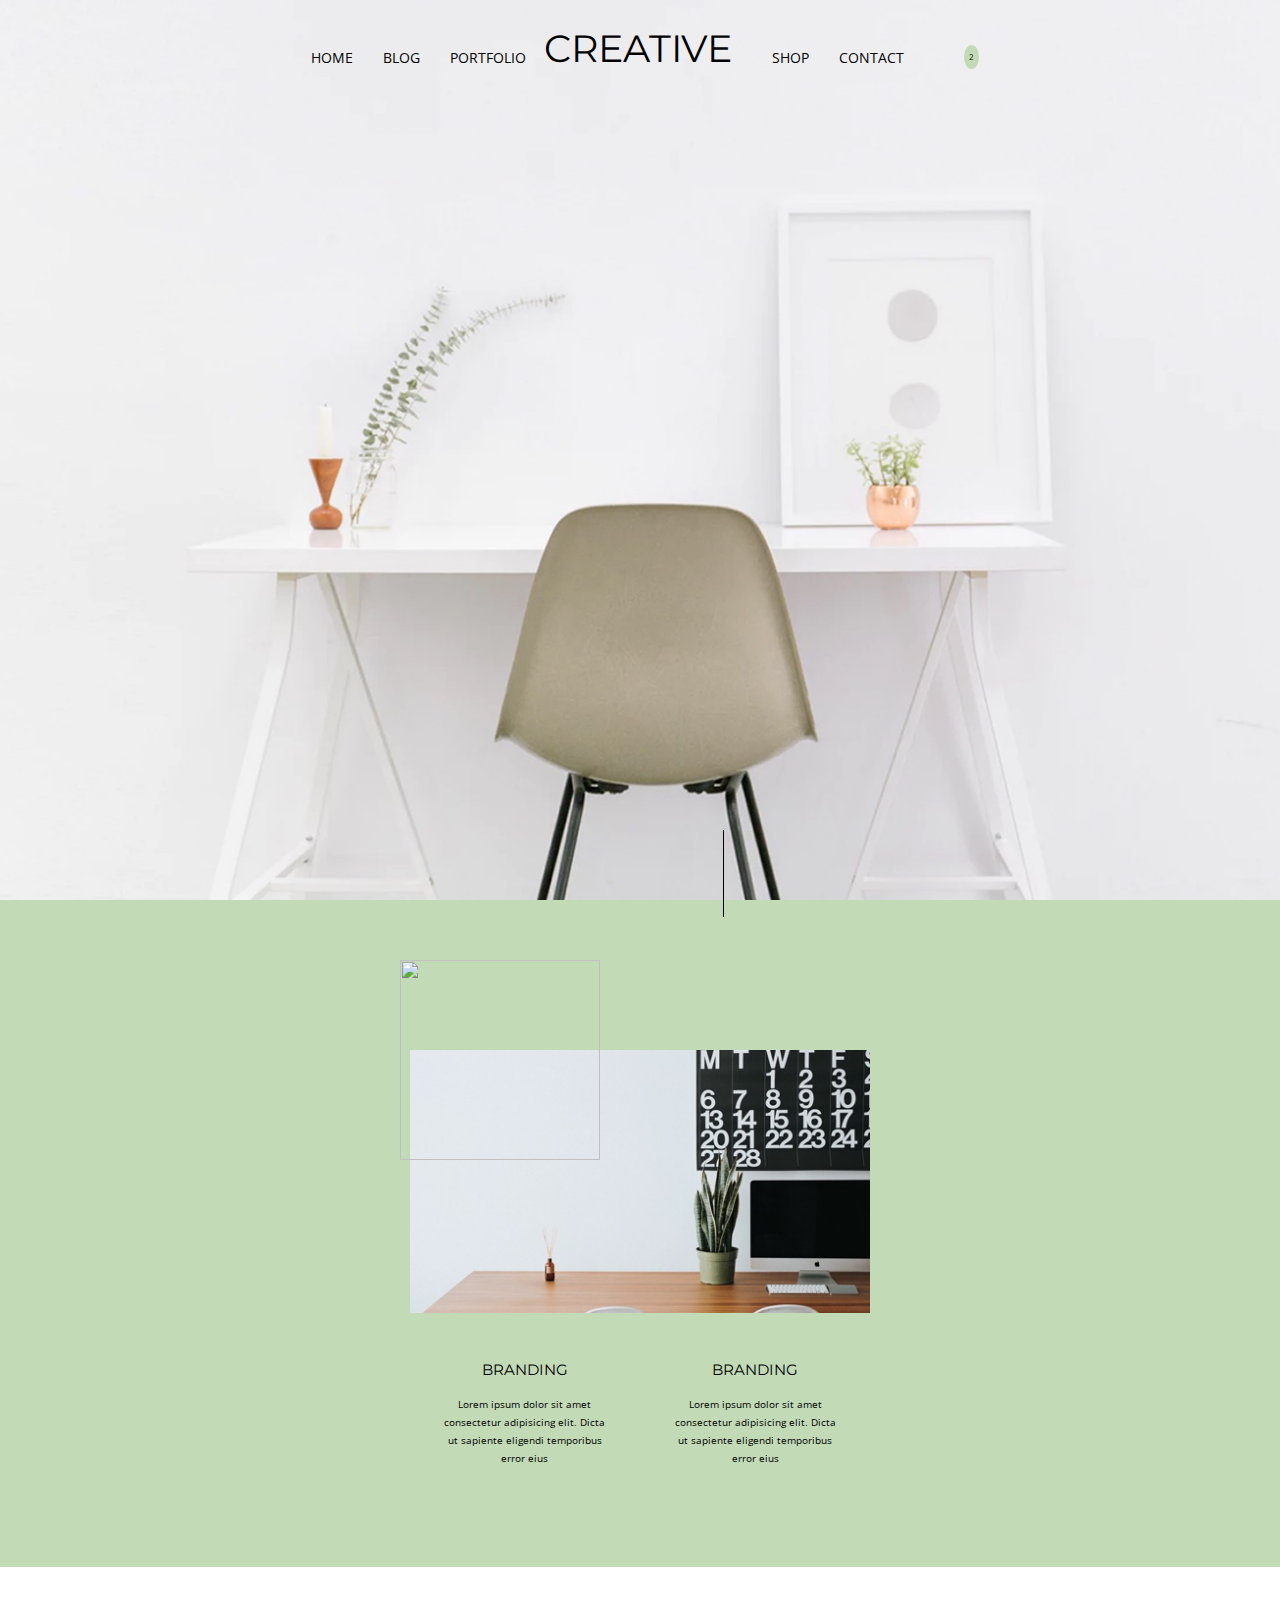
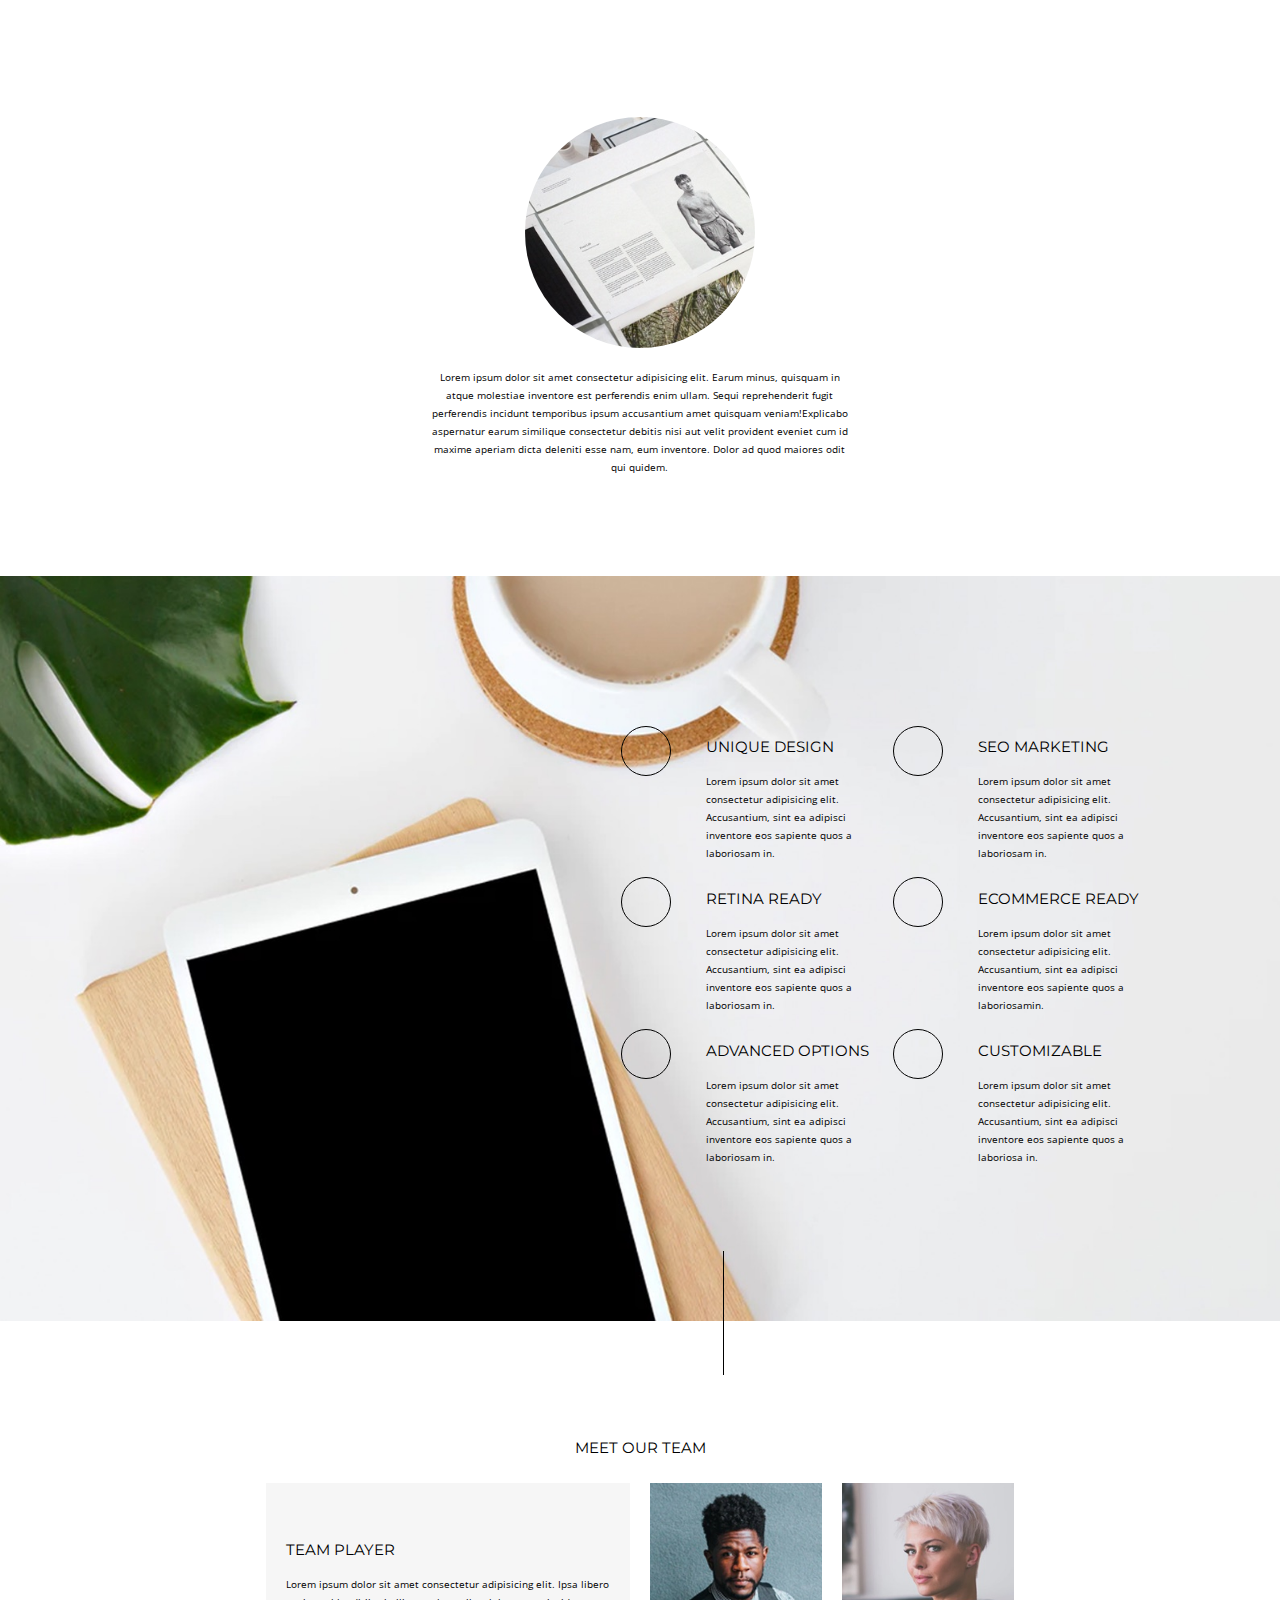
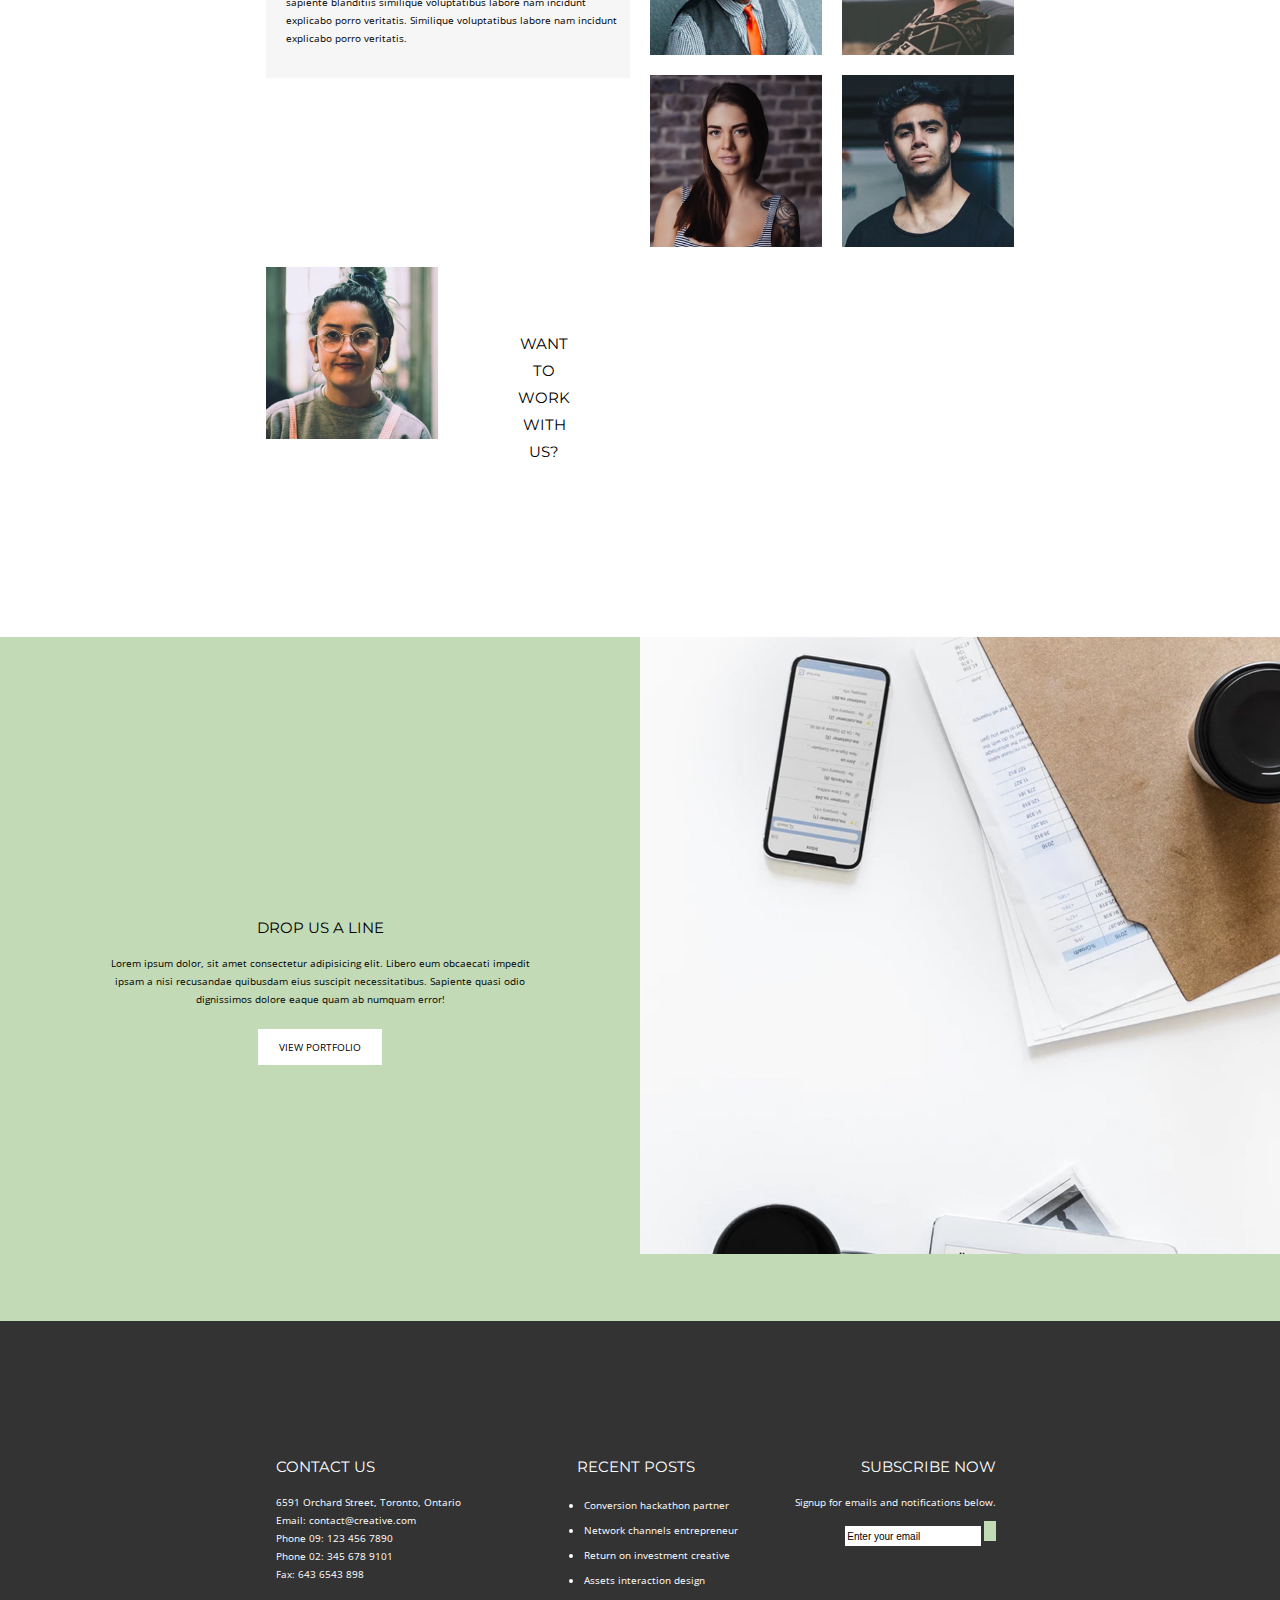
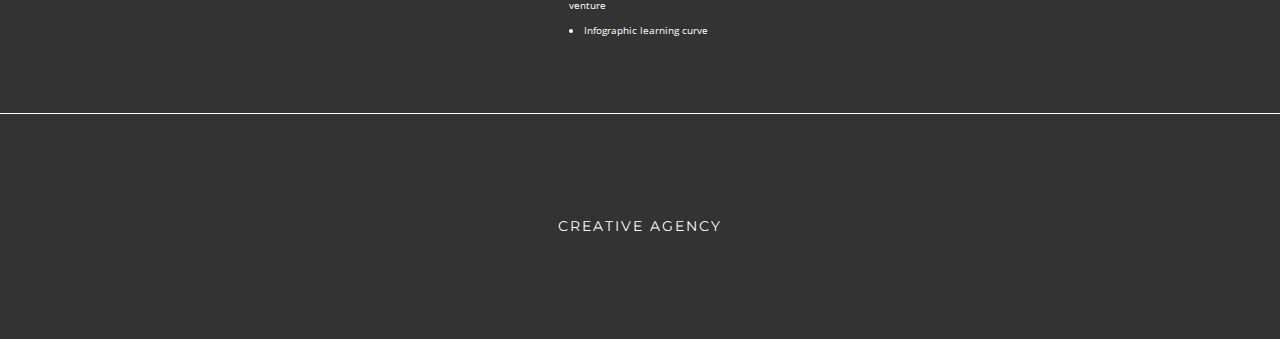
==== index.html @ 36eced79 "initial commit" ====
<!DOCTYPE html>
<html lang="en">
<head>
    <meta charset="UTF-8">
    <meta name="viewport" content="width=device-width, initial-scale=1.0">
    <meta http-equiv="X-UA-Compatible" content="ie=edge">
    <link href="https://fonts.googleapis.com/css?family=Montserrat:400,700|Open+Sans" rel="stylesheet">
    <link rel="stylesheet" href="https://use.fontawesome.com/releases/v5.1.1/css/all.css" integrity="sha384-O8whS3fhG2OnA5Kas0Y9l3cfpmYjapjI0E4theH4iuMD+pLhbf6JI0jIMfYcK3yZ"
        crossorigin="anonymous">
    <link rel="stylesheet" href="style/style.css">
    <title>Creative - Home</title>
</head>
<!-- add titles to  -->
<body>
    <header class="indexPage">
        <div class="wrapper">
            <nav>
                <ul class="mainLeft">
                    <li>
                        <a href="index.html">home</a>
                    </li>
                    <li>
                        <a href="blog.html">blog</a>
                    </li>
                    <li>
                        <a href="">portfolio</a>
                    </li>
                </ul>
                <ul class="mainRight">
                    <li>
                        <a href="">shop</a>
                    </li>
                    <li>
                        <a href="contact.html">contact</a>
                    </li>
                    <li class='search'>
                        <a href="">
                            <i class="fas fa-search"></i>
                        </a>
                    </li>
                    <li class='bag'>
                        <a href="" class="shoppingLink">
                            <i class="fas fa-shopping-bag"></i>
                            <div class="shoppingNumber">
                                <p>2</p>
                            </div>
                        </a>
                    </li>
                </ul>
                <h1 class='logo'>creative</h2>
                
            </nav>
        </div>
    </header>
    <section class="branding">
        <div class="wrapper">
            <div class="brandingImg">
                <img src="style/assets/home-2.jpeg" alt="">
                <img class="textOverlay" src="style/assets/home-circle-text.png" alt="">
            </div>
            <div class="brandingContainer clearfix">
                <div>
                    <h2>Branding</h2>
                    <p>Lorem ipsum dolor sit amet consectetur adipisicing elit. Dicta ut sapiente eligendi temporibus error eius</p>
                </div>
                <div>
                    <h2>Branding</h2>
                    <p>Lorem ipsum dolor sit amet consectetur adipisicing elit. Dicta ut sapiente eligendi temporibus error eius </p>
                </div>
            </div>
        </div>
    </section>
    <section class="carousel">
        <div class="wrapper">
            <i class="fas fa-angle-left"></i>
            <div class="carouselImg">
                <img src="style/assets/home-3.jpeg" alt="">
            </div>
            <i class="fas fa-angle-right"></i>
            <p>Lorem ipsum dolor sit amet consectetur adipisicing elit. Earum minus, quisquam in atque molestiae inventore est perferendis enim ullam. Sequi reprehenderit fugit perferendis incidunt temporibus ipsum accusantium amet quisquam veniam!Explicabo aspernatur earum similique consectetur debitis nisi aut velit provident eveniet cum id maxime aperiam dicta deleniti esse nam, eum inventore. Dolor ad quod maiores odit qui quidem.</p>
        </div>
    </section>
    <section class="features clearfix">
        <ul class="clearfix">
            
            <li class="clearfix">
                <div class="listIcon">
                    <i class="fas fa-magic"></i>
                </div>
                <div class="listFeature clearfix">
                    <h2>unique design</h2>
                    <p>Lorem ipsum dolor sit amet consectetur adipisicing elit. Accusantium, sint ea adipisci inventore eos sapiente quos a laboriosam in.</p>
                </div>
            </li>
            
            <li class="clearfix">
                <div class="listIcon">
                    <i class="fas fa-map-pin"></i>
                </div>
                <div class="listFeature clearfix">
                    <h2>seo marketing</h2>
                    <p>Lorem ipsum dolor sit amet consectetur adipisicing elit. Accusantium, sint ea adipisci inventore eos sapiente quos a laboriosam in.</p>
                </div>
            </li>
            
            <li class="clearfix">
                <div class="listIcon">
                    <i class="fas fa-desktop"></i>
                </div>
                <div class="listFeature clearfix">
                    <h2>retina ready</h2>
                    <p>Lorem ipsum dolor sit amet consectetur adipisicing elit. Accusantium, sint ea adipisci inventore eos sapiente quos a laboriosam in.</p>
                </div>
            </li>
            
            <li class="clearfix">
                <div class="listIcon">
                    <i class="fas fa-shopping-bag"></i>
                </div>
                <div class="listFeature">
                    <h2>ecommerce ready</h2>
                    <p>Lorem ipsum dolor sit amet consectetur adipisicing elit. Accusantium, sint ea adipisci inventore eos sapiente quos a laboriosamin.</p>
                </div>
            </li>
            
            <li class="clearfix">
                <div class="listIcon">
                    <i class="fas fa-sliders-h"></i>
                </div>
                <div class="listFeature">
                    <h2>advanced options</h2>
                    <p>Lorem ipsum dolor sit amet consectetur adipisicing elit. Accusantium, sint ea adipisci inventore eos sapiente quos a laboriosam in.</p>
                </div>
            </li>
            
            <li class="clearfix">
                <div class="listIcon">
                    <i class="far fa-smile"></i>
                </div>
                <div class="listFeature">
                    <h2>customizable</h2>
                    <p>Lorem ipsum dolor sit amet consectetur adipisicing elit. Accusantium, sint ea adipisci inventore eos sapiente quos a laboriosa in.</p>
                </div>
            </li>
        </ul>
    </section>
    <section class="team">
        <div class="wrapper">
            <h2>meet our team</h2>
            <div class="gallery clearfix">
                <div class="teamPlayer">
                    <h2>team player</h2>
                    <p>Lorem ipsum dolor sit amet consectetur adipisicing elit. Ipsa libero sapiente blanditiis similique voluptatibus labore nam incidunt explicabo porro veritatis. Similique voluptatibus labore nam incidunt explicabo porro veritatis.</p>
                </div>
                <div class="galleryContainer">
                    <img src="style/assets/home-5.jpeg" alt="">
                </div>
                <div class="galleryContainer">          
                    <img src="style/assets/home-6.jpeg" alt="">
                </div>
                <div class="galleryContainer">
                    <img src="style/assets/home-7.jpeg" alt="">
                </div>
                <div class="galleryContainer">
                    <img src="style/assets/home-8.jpeg" alt="">
                </div>
                <div class="galleryContainer">
                <img src="style/assets/home-9.jpeg" alt="">
                </div>
                <div class="galleryContainer workHere">
                    <h2>want to work with us?</h2>
                </div>
            </div>
        </div>
    </section>
    <section class="portfolio clearfix">
        <div class="viewPortfolio">
            <h2>drop us a line</h2>
            <p>Lorem ipsum dolor, sit amet consectetur adipisicing elit. Libero eum obcaecati impedit ipsam a nisi recusandae quibusdam eius suscipit necessitatibus. Sapiente quasi odio dignissimos dolore eaque quam ab numquam error!</p>
            <a href="">view portfolio</a> 
        </div>
        <div class="portfolioImg">
            <img src="style/assets/home-10.jpeg" alt="">
        </div> 
    </section>
    <footer>
        <div class="wrapper clearfix">
            <div class="footerContainer contactUs">
                <h2>contact us</h2>
                <ul>
                    <li>6591 Orchard Street, Toronto, Ontario</li>
                    <li>Email: contact@creative.com</li>
                    <li>Phone 09: 123 456 7890</li>
                    <li>Phone 02: 345 678 9101</li>
                    <li>Fax: 643 6543 898</li>
                </ul>
                <div class="socialIcons">
                    <i class="fab fa-facebook-f"></i>
                    <i class="fab fa-twitter"></i>
                    <i class="fab fa-instagram"></i>
                </div>
            </div>
            <div class="footerContainer recentPosts">
                <h2>recent posts</h2>
                <ul>
                    <li>Conversion hackathon partner</li>
                    <li>Network channels entrepreneur</li>
                    <li>Return on investment creative</li>
                    <li>Assets interaction design venture</li>
                    <li>Infographic learning curve</li>
                </ul>
            </div>
            <div class="footerContainer subscribe">
                <h2>Subscribe now</h2>
                <p>Signup for emails and notifications below.</p>
                <form action="">
                    <input type="email" value="Enter your email">
                    <button><i class="fas fa-long-arrow-alt-right"></i></button> 
                </form>
            </div>
        </div>
        <h6>creative agency</h6>
    </footer>




    
     <!-- font-family: 'Montserrat', sans-serif;  -->
     <!-- font-family: 'Open Sans', sans-serif; -->
</body>
</html>






<!-- color info:
black #000000
white #ffffff 
green #c3dab7 
grey (background and text) #666666
dark charcoal #333333 -->
---- style/style.css ----
html{line-height:1.15;-ms-text-size-adjust:100%;-webkit-text-size-adjust:100%}body{margin:0}article,aside,footer,header,nav,section{display:block}h1{font-size:2em;margin:.67em 0}figcaption,figure,main{display:block}figure{margin:1em 40px}hr{box-sizing:content-box;height:0;overflow:visible}pre{font-family:monospace,monospace;font-size:1em}a{background-color:transparent;-webkit-text-decoration-skip:objects}abbr[title]{border-bottom:none;text-decoration:underline;text-decoration:underline dotted}b,strong{font-weight:inherit}b,strong{font-weight:bolder}code,kbd,samp{font-family:monospace,monospace;font-size:1em}dfn{font-style:italic}mark{background-color:#ff0;color:#000}small{font-size:80%}sub,sup{font-size:75%;line-height:0;position:relative;vertical-align:baseline}sub{bottom:-.25em}sup{top:-.5em}audio,video{display:inline-block}audio:not([controls]){display:none;height:0}img{border-style:none}svg:not(:root){overflow:hidden}button,input,optgroup,select,textarea{font-family:sans-serif;font-size:100%;line-height:1.15;margin:0}button,input{overflow:visible}button,select{text-transform:none}button,html [type=button],[type=reset],[type=submit]{-webkit-appearance:button}button::-moz-focus-inner,[type=button]::-moz-focus-inner,[type=reset]::-moz-focus-inner,[type=submit]::-moz-focus-inner{border-style:none;padding:0}button:-moz-focusring,[type=button]:-moz-focusring,[type=reset]:-moz-focusring,[type=submit]:-moz-focusring{outline:1px dotted ButtonText}fieldset{padding:.35em .75em .625em}legend{box-sizing:border-box;color:inherit;display:table;max-width:100%;padding:0;white-space:normal}progress{display:inline-block;vertical-align:baseline}textarea{overflow:auto}[type=checkbox],[type=radio]{box-sizing:border-box;padding:0}[type=number]::-webkit-inner-spin-button,[type=number]::-webkit-outer-spin-button{height:auto}[type=search]{-webkit-appearance:textfield;outline-offset:-2px}[type=search]::-webkit-search-cancel-button,[type=search]::-webkit-search-decoration{-webkit-appearance:none}::-webkit-file-upload-button{-webkit-appearance:button;font:inherit}details,menu{display:block}summary{display:list-item}canvas{display:inline-block}template{display:none}[hidden]{display:none}

.clearfix:after {visibility: hidden; display: block; font-size: 0; content: " "; clear: both; height: 0; }

* { -moz-box-sizing: border-box; -webkit-box-sizing: border-box; box-sizing: border-box; }

/* global styles */
html {
    font-size: 62.5%;
}

body {
    font-family: 'Open Sans', sans-serif;
    color: #000000;
    line-height: 1.8;
}

ul {
    list-style-type: none;
    margin: 0;
}

a {
    text-decoration: none;
    color: #000000;
    text-transform: uppercase;
}

.wrapper {
    /* max-width: 900px; */
    max-width: 60%;
    margin: 0 auto;
}

img {
    width: 100%;
    display: block;
}

h1, h2, h3, h4, h5, h6 {
    text-transform: uppercase;
    font-family: "Montserrat", sans-serif;
    font-weight: 400;
}

/* potential additions to global styles: text-align center, uppercase, section padding */

/* index page styles */
.indexPage {
    background: url(assets/home-1.jpeg);
    height: 100vh;
    background-size: cover;
    background-position: center;
    position: relative;
}

nav {
    padding-top: 30px;
}

nav .mainLeft {
    width: 40%;
    float: left;
}

nav .mainRight {
    width: 40%;
    float: right;
}
nav li {
    float: left;
    padding: 15px;
    width: 
}

nav li a {
    font-size: 1.4rem;
}

nav .logo {
    font-size: 3.75rem;
    width: 30%;
    position: absolute;
    left: 50%;
    right: 50%;
    top: 15px;
    margin: 0;
    padding: 0;
    transform: translateX(-25%);
}

.shoppingLink {
    position: relative;
}
.shoppingNumber {
    position: absolute;
    background: #c3dab7;
    padding: 5px;
    border-radius: 50%;
}

.shoppingNumber p {
    font-size: 0.8rem;
    margin: 0;
}

/* branding section */
.branding {
    background:#c3dab7;
    position: relative;
    padding-top: 150px;
    padding-bottom: 60px;
}

.branding::before {
    content: "";
    display: block;
    position: absolute;
    z-index: 1;
    left: 723px;
    top: -70px;
    bottom: 650px;
    border: 1px solid;
    border-width: 0 0 0 1px;
}

.brandingImg {
    width: 60%;
    margin: 0 auto;
}

.branding img {
    margin: 0 auto;
    display: block;
}

.branding .textOverlay {
    position: absolute;
    width: 200px;
    height: 200px;
    left: 400px;
    top: 60px;
}

.brandingContainer {
    width: 60%;
    margin: 0 auto;
}

.brandingContainer div {
    width: 50%;
    float: left;
    text-align: center;
    padding: 30px;
}

/* carousel section */
.carousel {
    padding-top:150px;
    padding-bottom: 80px;
}

.carousel .wrapper {
    position: relative;
}

.fa-angle-left, .fa-angle-right {
    font-size: 2rem;
}


.fa-angle-left {
    position: absolute;
    left: 0;
    top: 50%;
}

.fa-angle-right {
    position: absolute;
    right: 0;
    top: 50%;
}

.carouselImg {
    width: 30%;
    margin: 0 auto;
}

.carousel img {
    display: block;
    border-radius: 50%;
    margin: 0 auto;
}

.carousel p {
    width: 60%;
    margin: 0 auto;
    text-align: center;
    padding: 20px;

}

/* feactures section */
.features {
    background: url(assets/home-4.jpeg) no-repeat;
    padding: 145px 0;
    background-size: cover;
}

.features ul {
    float: right;
    width: calc(55% - 120px);
    margin-left: 0;
    margin-right: 120px;
}

.features li {
    float: left;
    width: 50%;
}

.features li .listIcon {
   float: left;
   width: 50px;
   height: 50px;
   margin: 5px;
   border-radius: 50%;
   border: 1px solid black;
   text-align: center;
   vertical-align: middle;
   /* set specific height and width of div that holds the icon */
  

}

.features li .listIcon i {
    font-size: 2rem;
    position:relative;
    top: calc(50% - 11px);
   
}

.features li .listFeature {
    float: left;
    width: 74%;
    padding-left: 30px;
}
/* team section */
.team {
    padding: 100px 0;
    position: relative;
}

.team h2 {
    text-align: center;
}
.team .gallery div {
    float: left;
    margin: 10px;
    /* height: 215px; */
}
.team .teamPlayer {
    width: calc(50% - 20px);
    background: #f6f6f6;
    height: 195px;
    padding-top: 40px;
    padding-left: 20px;
    text-align: left; 
}

.team .teamPlayer h2 {
    text-align: left;
}

.team .galleryContainer {
    width: calc(25% - 20px);
}

.team .galleryContainer h2 {
    text-align: center;
    padding: 50px;
}

.team::before {
    content: "";
    display: block;
    position: absolute;
    z-index: 1;
    left: 723px;
    top: -70px;
    bottom: 862px;
    border: 1px solid;
    border-width: 0 0 0 1px;
}


/* portfolio section */
.portfolio {
    clear:both;
    background: #c3dab7;
}

.portfolio div {
    float: left;
    width: 50%;
}

.portfolioImg {
    height: auto;
}

.portfolio .viewPortfolio {
    padding: 265px 100px;
    text-align: center;
}

.portfolio p {
    padding-bottom: 20px;
}

.portfolio a {
    width: 30%;
    margin: 0 auto;
    border: 1px solid white;
    background: white;
    padding: 10px 20px;
    
}

/* footer section */
footer {
    clear: both;
    background:  #333333;
    color: #ffffff;
    padding: 100px 0;
}

footer .wrapper {
    padding-bottom: 50px;
}

footer .footerContainer {
    float: left;
    width: calc(33% - 40px);
    margin: 20px;
}

footer .footerContainer ul {
    margin: 0;
    padding: 0;
    list-style-position: inside; 
}

footer .socialIcons {
    padding-top: 20px;

}

footer .socialIcons i{
    padding-right: 20px;
}

footer .contactUs {
    text-align: left;
}

footer .recentPosts{
    text-align: center;
}

footer .recentPosts li{
    text-align: left;
    padding-left: 40px;
    list-style-type: disc;
    line-height: 2.5;
}

footer .subscribe{
    text-align: right;
}

footer input {
    border: none;
    height: 20px;
    margin: 0;
}

footer button {
    font-size: 1rem;
    background: #c3dab7;
    border: none;
    height: 20px;
    margin: 0;
}

footer h6 {
    clear: both;
    text-align: center;
    border-top: 0.5px white solid;
    letter-spacing: 2px;
    font-size: 1.4rem;
    padding-top: 100px;
    margin: 0;
}


/* blog page styles */

.blogPage {
    background: url(assets/blog-1.jpeg);
    height: 100vh;
    background-size: cover;
    background-position: center;
    position: relative;
}

/* article styles */

.blogPost {
    padding: 100px 0;
}

.blogPost p {
    color: #999999;
    font-size: 1.1rem;
}

.blogPost h2{
    font-size: 45px;
    font-weight: 700;
    margin: 0;
    letter-spacing: 1.2px;
}

.articleTagline {
    border-bottom: 1px solid #999999;
    margin: 0;
    padding: 0;
}

.articleTagline li {
    float: left;
    width: 17%;
    padding-bottom: 20px;
}

.articleTagline li img {
    border-radius: 50%;
    width: 50px;
    height: 50px;
    float:left;
    margin-right: 20px;
}

.articleTagline .admin {
    width: 47%;
   
}

.articleTagline li h3, .articleTagline li p {
    margin: 0;
    padding-top: 0;
}

.articleTagline li h3 {
    padding-top: 5px;
}

.blogPost .boldParagraph {
    font-weight: bold;
    color: black;
    padding-top: 50px;
    
}

.blogPost .share h3 {
    display: inline-block;
}

.blogPost .share a {
    padding-left: 15px;
}

.blogPost .share i {
    font-size: 1.2rem;
}

/* related posts image */
.relatedPosts h3 {
    font-size: 2.4rem;
    font-weight: 700;
    border-bottom: solid 1px  #999999;
    padding-bottom: 10px;
    margin-bottom: 40px;
}

.relatedPostImage figure {
    width: calc(33% - 13.33px);
    float: left;
    padding: 0;
    margin: 0;
}

.relatedPostImage figure:nth-of-type(1), .relatedPostImage figure:nth-of-type(2) {
    margin-right: 20px;
}

.comments {
    clear:both;
}
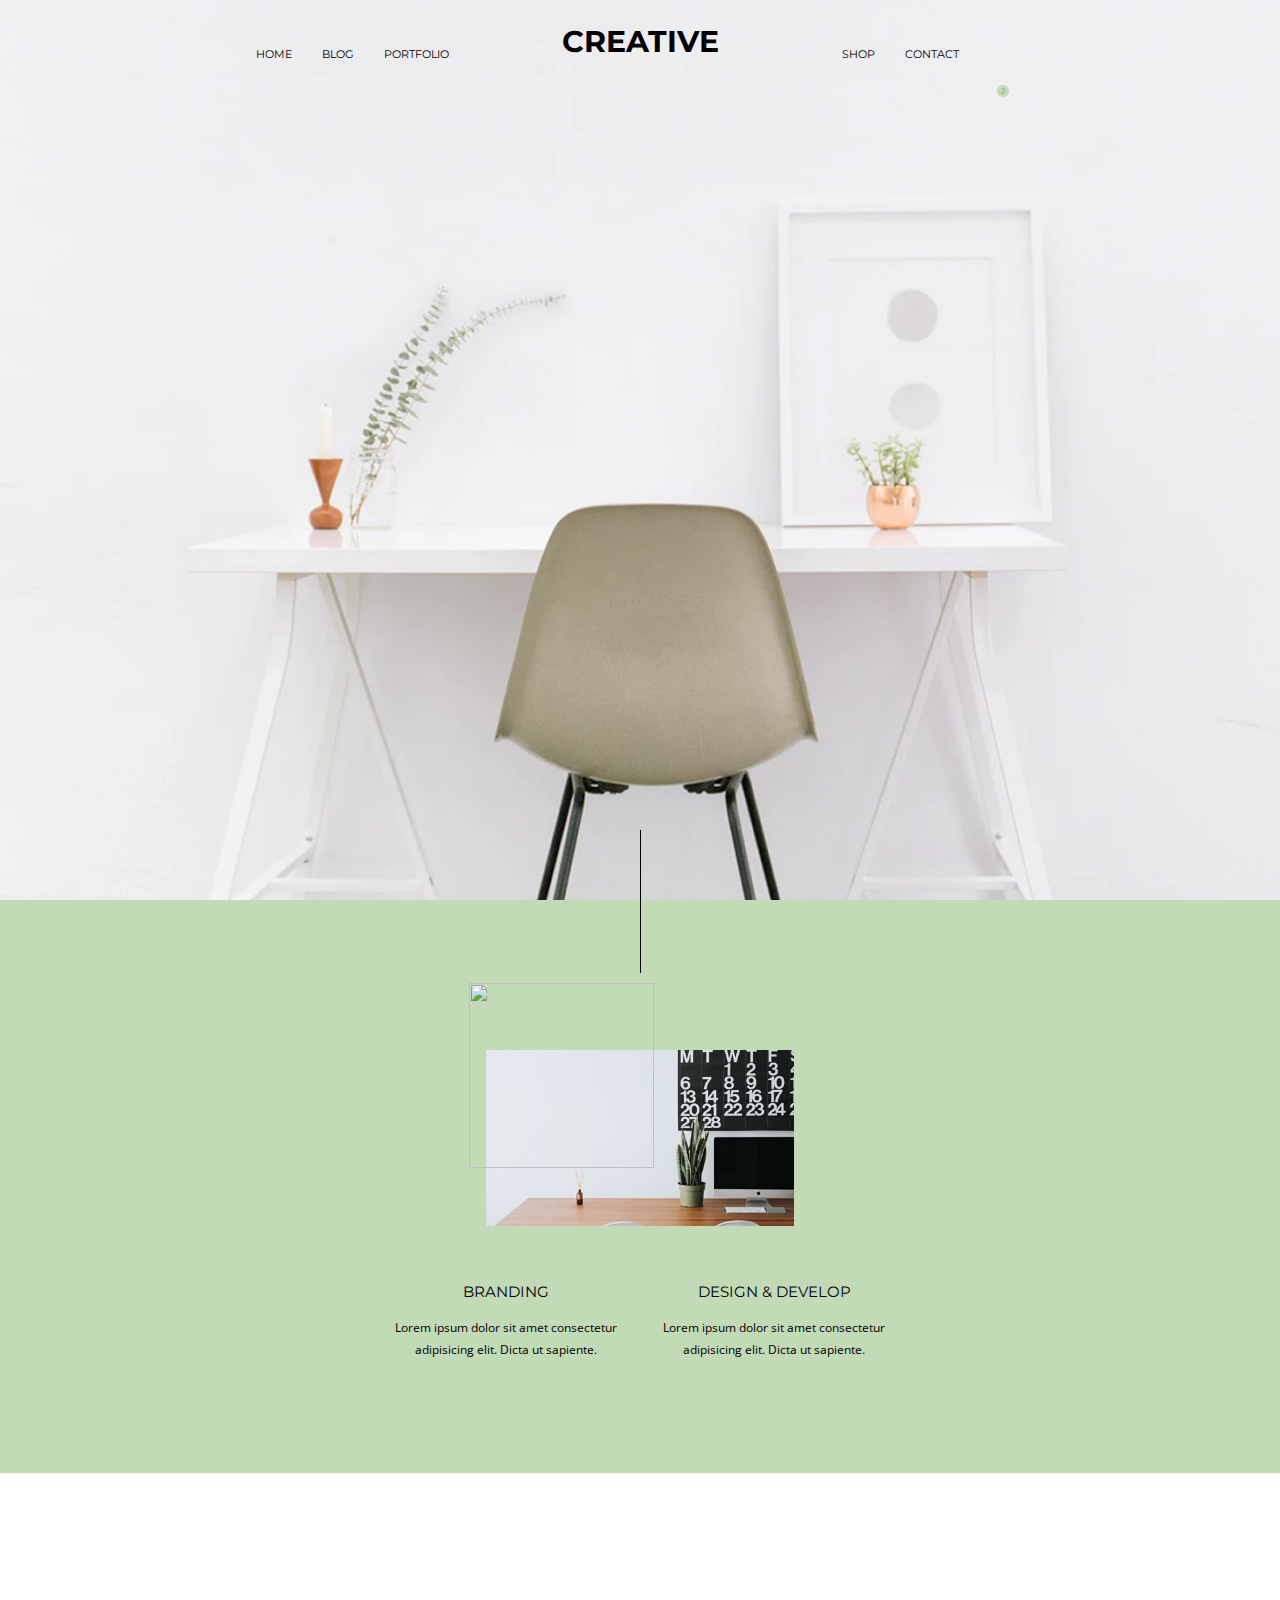
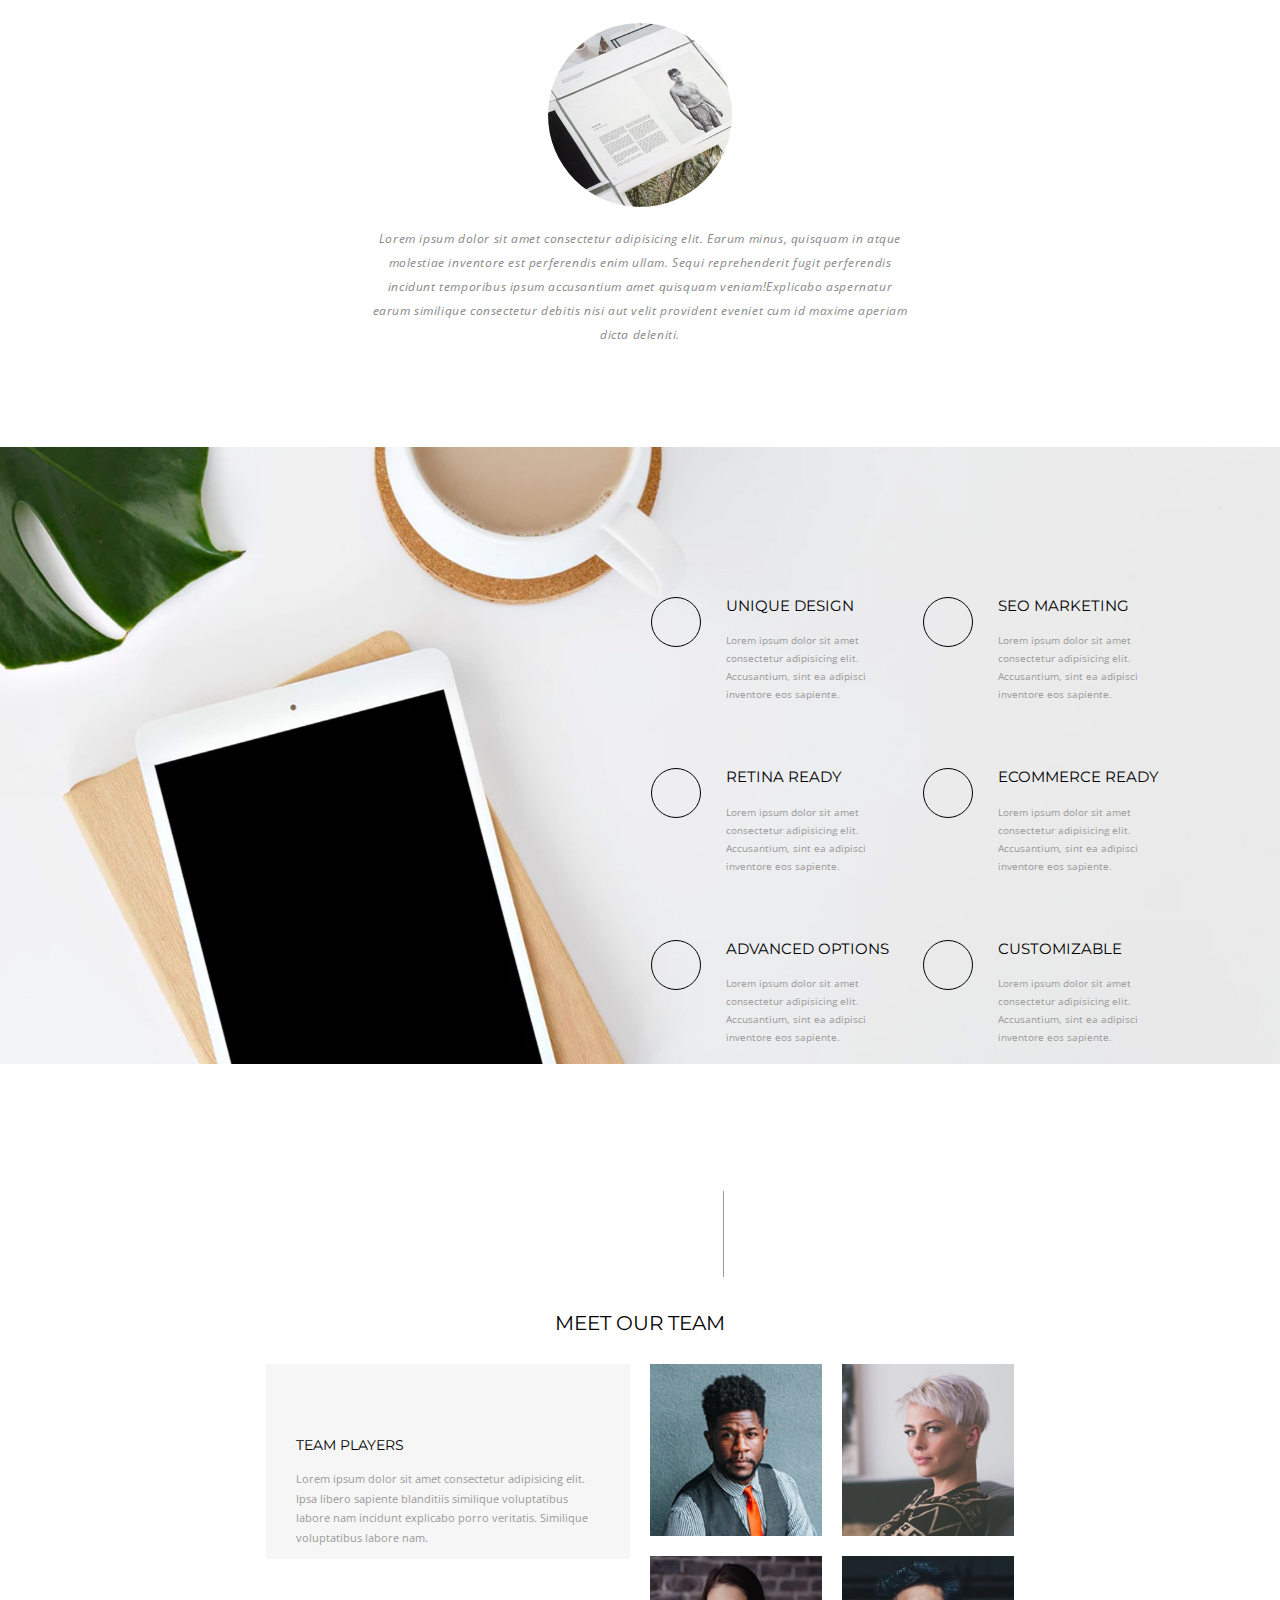
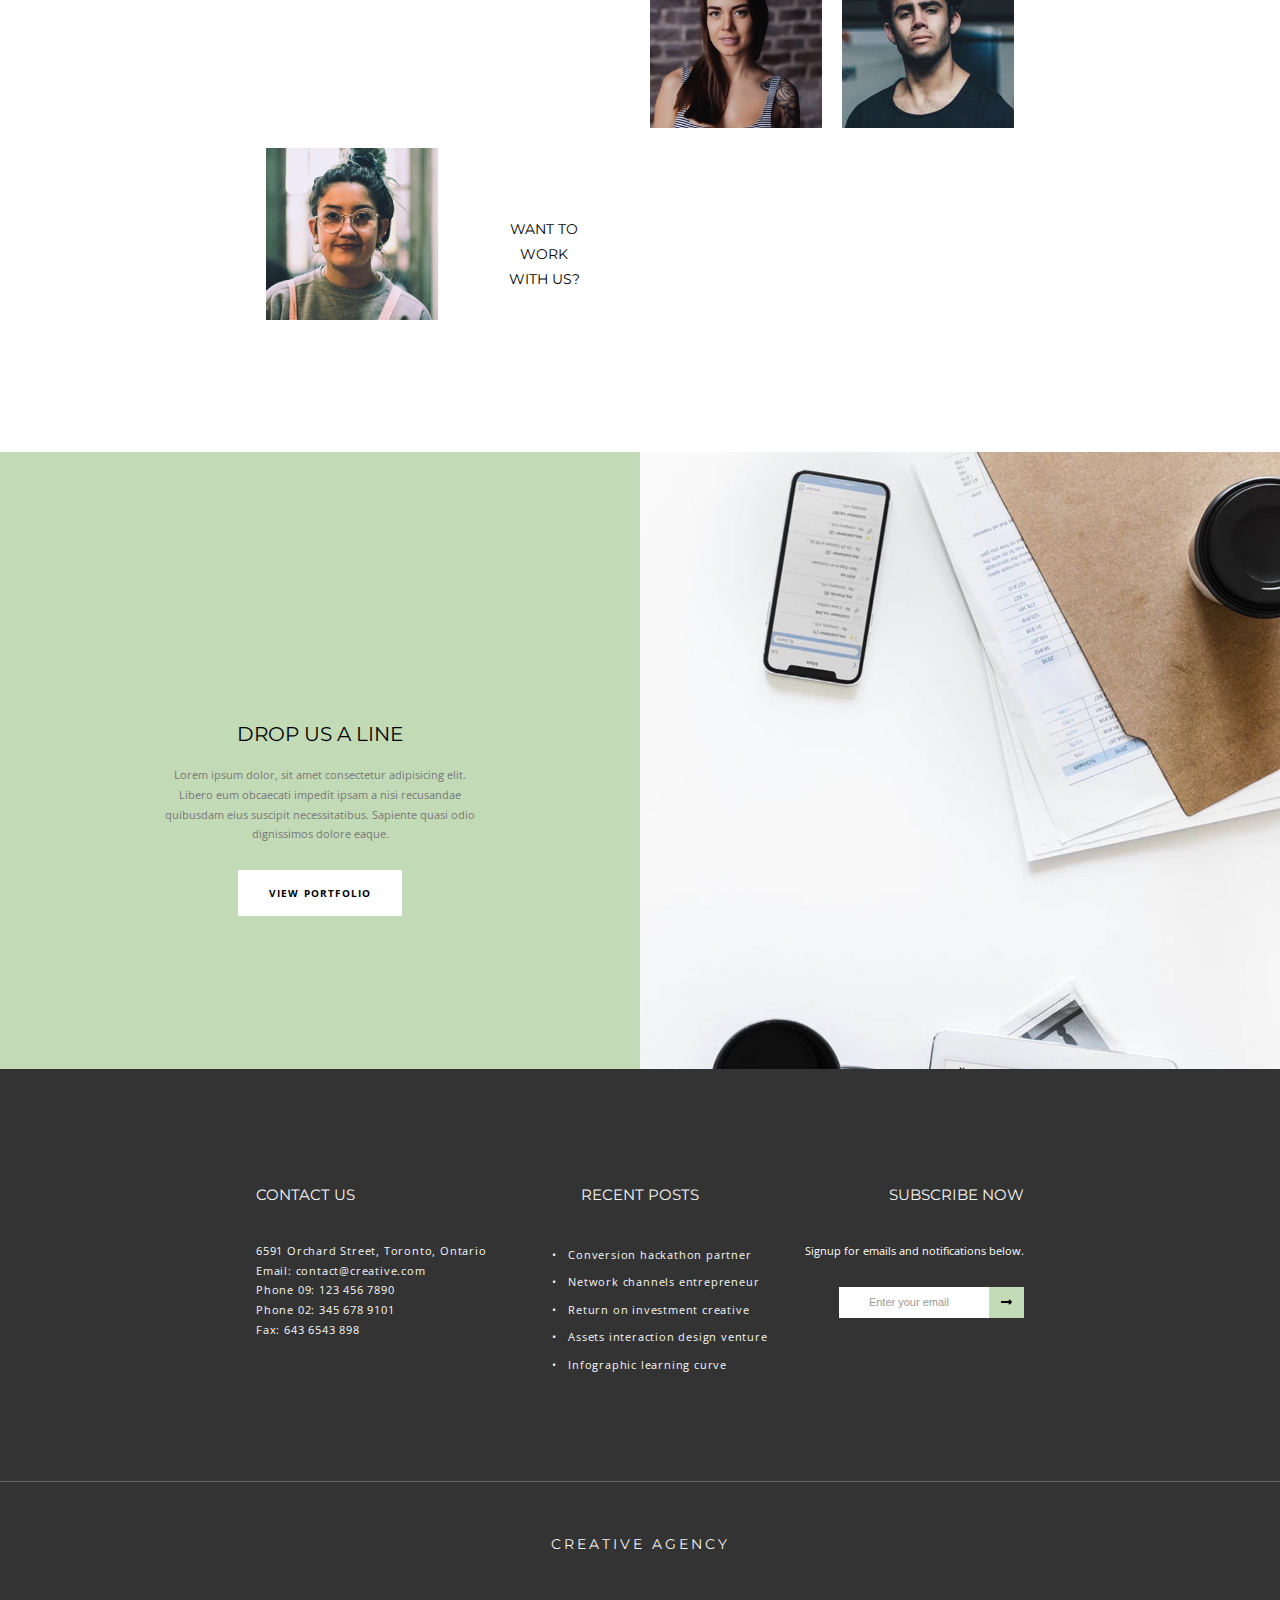
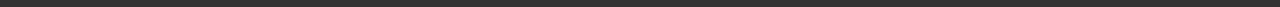
==== commit 433efced: "finalized nav and footer styles and font sizes on home page" ====
--- a/index.html
+++ b/index.html
@@ -4,7 +4,7 @@
     <meta charset="UTF-8">
     <meta name="viewport" content="width=device-width, initial-scale=1.0">
     <meta http-equiv="X-UA-Compatible" content="ie=edge">
-    <link href="https://fonts.googleapis.com/css?family=Montserrat:400,700|Open+Sans" rel="stylesheet">
+    <link href="https://fonts.googleapis.com/css?family=Montserrat:400,500,600|Open+Sans:400,600" rel="stylesheet">
     <link rel="stylesheet" href="https://use.fontawesome.com/releases/v5.1.1/css/all.css" integrity="sha384-O8whS3fhG2OnA5Kas0Y9l3cfpmYjapjI0E4theH4iuMD+pLhbf6JI0jIMfYcK3yZ"
         crossorigin="anonymous">
     <link rel="stylesheet" href="style/style.css">
@@ -47,7 +47,7 @@
                         </a>
                     </li>
                 </ul>
-                <h1 class='logo'>creative</h2>
+                <h1 class='logo'>creative</h1>
                 
             </nav>
         </div>
@@ -61,11 +61,11 @@
             <div class="brandingContainer clearfix">
                 <div>
                     <h2>Branding</h2>
-                    <p>Lorem ipsum dolor sit amet consectetur adipisicing elit. Dicta ut sapiente eligendi temporibus error eius</p>
+                    <p>Lorem ipsum dolor sit amet consectetur adipisicing elit. Dicta ut sapiente.</p>
                 </div>
                 <div>
-                    <h2>Branding</h2>
-                    <p>Lorem ipsum dolor sit amet consectetur adipisicing elit. Dicta ut sapiente eligendi temporibus error eius </p>
+                    <h2>Design &amp; Develop</h2>
+                    <p>Lorem ipsum dolor sit amet consectetur adipisicing elit. Dicta ut sapiente. </p>
                 </div>
             </div>
         </div>
@@ -77,11 +77,11 @@
                 <img src="style/assets/home-3.jpeg" alt="">
             </div>
             <i class="fas fa-angle-right"></i>
-            <p>Lorem ipsum dolor sit amet consectetur adipisicing elit. Earum minus, quisquam in atque molestiae inventore est perferendis enim ullam. Sequi reprehenderit fugit perferendis incidunt temporibus ipsum accusantium amet quisquam veniam!Explicabo aspernatur earum similique consectetur debitis nisi aut velit provident eveniet cum id maxime aperiam dicta deleniti esse nam, eum inventore. Dolor ad quod maiores odit qui quidem.</p>
+            <p>Lorem ipsum dolor sit amet consectetur adipisicing elit. Earum minus, quisquam in atque molestiae inventore est perferendis enim ullam. Sequi reprehenderit fugit perferendis incidunt temporibus ipsum accusantium amet quisquam veniam!Explicabo aspernatur earum similique consectetur debitis nisi aut velit provident eveniet cum id maxime aperiam dicta deleniti.</p>
         </div>
     </section>
     <section class="features clearfix">
-        <ul class="clearfix">
+        <ul class="clearfix"> 
             
             <li class="clearfix">
                 <div class="listIcon">
@@ -89,7 +89,7 @@
                 </div>
                 <div class="listFeature clearfix">
                     <h2>unique design</h2>
-                    <p>Lorem ipsum dolor sit amet consectetur adipisicing elit. Accusantium, sint ea adipisci inventore eos sapiente quos a laboriosam in.</p>
+                    <p>Lorem ipsum dolor sit amet consectetur adipisicing elit. Accusantium, sint ea adipisci inventore eos sapiente.</p>
                 </div>
             </li>
             
@@ -99,7 +99,7 @@
                 </div>
                 <div class="listFeature clearfix">
                     <h2>seo marketing</h2>
-                    <p>Lorem ipsum dolor sit amet consectetur adipisicing elit. Accusantium, sint ea adipisci inventore eos sapiente quos a laboriosam in.</p>
+                    <p>Lorem ipsum dolor sit amet consectetur adipisicing elit. Accusantium, sint ea adipisci inventore eos sapiente.</p>
                 </div>
             </li>
             
@@ -109,7 +109,7 @@
                 </div>
                 <div class="listFeature clearfix">
                     <h2>retina ready</h2>
-                    <p>Lorem ipsum dolor sit amet consectetur adipisicing elit. Accusantium, sint ea adipisci inventore eos sapiente quos a laboriosam in.</p>
+                    <p>Lorem ipsum dolor sit amet consectetur adipisicing elit. Accusantium, sint ea adipisci inventore eos sapiente.</p>
                 </div>
             </li>
             
@@ -119,7 +119,7 @@
                 </div>
                 <div class="listFeature">
                     <h2>ecommerce ready</h2>
-                    <p>Lorem ipsum dolor sit amet consectetur adipisicing elit. Accusantium, sint ea adipisci inventore eos sapiente quos a laboriosamin.</p>
+                    <p>Lorem ipsum dolor sit amet consectetur adipisicing elit. Accusantium, sint ea adipisci inventore eos sapiente.</p>
                 </div>
             </li>
             
@@ -129,7 +129,7 @@
                 </div>
                 <div class="listFeature">
                     <h2>advanced options</h2>
-                    <p>Lorem ipsum dolor sit amet consectetur adipisicing elit. Accusantium, sint ea adipisci inventore eos sapiente quos a laboriosam in.</p>
+                    <p>Lorem ipsum dolor sit amet consectetur adipisicing elit. Accusantium, sint ea adipisci inventore eos sapiente.</p>
                 </div>
             </li>
             
@@ -139,18 +139,18 @@
                 </div>
                 <div class="listFeature">
                     <h2>customizable</h2>
-                    <p>Lorem ipsum dolor sit amet consectetur adipisicing elit. Accusantium, sint ea adipisci inventore eos sapiente quos a laboriosa in.</p>
+                    <p>Lorem ipsum dolor sit amet consectetur adipisicing elit. Accusantium, sint ea adipisci inventore eos sapiente.</p>
                 </div>
             </li>
         </ul>
     </section>
     <section class="team">
         <div class="wrapper">
-            <h2>meet our team</h2>
+            <h1>meet our team</h1>
             <div class="gallery clearfix">
                 <div class="teamPlayer">
-                    <h2>team player</h2>
-                    <p>Lorem ipsum dolor sit amet consectetur adipisicing elit. Ipsa libero sapiente blanditiis similique voluptatibus labore nam incidunt explicabo porro veritatis. Similique voluptatibus labore nam incidunt explicabo porro veritatis.</p>
+                    <h4>team players</h4>
+                    <p>Lorem ipsum dolor sit amet consectetur adipisicing elit. Ipsa libero sapiente blanditiis similique voluptatibus labore nam incidunt explicabo porro veritatis. Similique voluptatibus labore nam.</p>
                 </div>
                 <div class="galleryContainer">
                     <img src="style/assets/home-5.jpeg" alt="">
@@ -168,15 +168,15 @@
                 <img src="style/assets/home-9.jpeg" alt="">
                 </div>
                 <div class="galleryContainer workHere">
-                    <h2>want to work with us?</h2>
+                    <h4>want to work with us?</h4>
                 </div>
             </div>
         </div>
     </section>
     <section class="portfolio clearfix">
         <div class="viewPortfolio">
-            <h2>drop us a line</h2>
-            <p>Lorem ipsum dolor, sit amet consectetur adipisicing elit. Libero eum obcaecati impedit ipsam a nisi recusandae quibusdam eius suscipit necessitatibus. Sapiente quasi odio dignissimos dolore eaque quam ab numquam error!</p>
+            <h1>drop us a line</h1>
+            <p>Lorem ipsum dolor, sit amet consectetur adipisicing elit. Libero eum obcaecati impedit ipsam a nisi recusandae quibusdam eius suscipit necessitatibus. Sapiente quasi odio dignissimos dolore eaque.</p>
             <a href="">view portfolio</a> 
         </div>
         <div class="portfolioImg">
@@ -195,27 +195,35 @@
                     <li>Fax: 643 6543 898</li>
                 </ul>
                 <div class="socialIcons">
-                    <i class="fab fa-facebook-f"></i>
-                    <i class="fab fa-twitter"></i>
-                    <i class="fab fa-instagram"></i>
+                    <a href="">
+                        <i class="fab fa-facebook-f"></i>
+                    </a>
+                    <a href="">
+                        <i class="fab fa-twitter"></i>
+                    </a>
+                    <a href="">
+                        <i class="fab fa-instagram"></i>
+                    </a>
                 </div>
             </div>
             <div class="footerContainer recentPosts">
                 <h2>recent posts</h2>
                 <ul>
-                    <li>Conversion hackathon partner</li>
-                    <li>Network channels entrepreneur</li>
-                    <li>Return on investment creative</li>
-                    <li>Assets interaction design venture</li>
-                    <li>Infographic learning curve</li>
+                    <li>&#8226 &nbsp Conversion hackathon partner</li>
+                    <li>&#8226 &nbsp Network channels entrepreneur</li>
+                    <li>&#8226 &nbsp Return on investment creative</li>
+                    <li>&#8226 &nbsp Assets interaction design venture</li>
+                    <li>&#8226 &nbsp Infographic learning curve</li>
                 </ul>
             </div>
             <div class="footerContainer subscribe">
                 <h2>Subscribe now</h2>
                 <p>Signup for emails and notifications below.</p>
-                <form action="">
-                    <input type="email" value="Enter your email">
-                    <button><i class="fas fa-long-arrow-alt-right"></i></button> 
+                <form action="POST clearfix">
+                    <label for="submit" class="visuallyhidden">Enter your email</label>
+                    <input type="email" id="email" placeholder="Enter your email">
+                    <label for="submit" class="visuallyhidden">Enter your email</label>
+                    <input type="submit" id="submit" value="">
                 </form>
             </div>
         </div>
--- a/style/style.css
+++ b/style/style.css
@@ -4,7 +4,10 @@
 
 * { -moz-box-sizing: border-box; -webkit-box-sizing: border-box; box-sizing: border-box; }
 
-/* global styles */
+.visuallyhidden:not(:focus):not(:active) { position: absolute; width: 1px; height: 1px; margin: -1px;border: 0;padding: 0;white-space: nowrap;clip-path: inset(100%);clip: rect(00 0 0);overflow: hidden;}
+
+
+/* GLOBAL STYLES */
 html {
     font-size: 62.5%;
 }
@@ -26,6 +29,10 @@
     text-transform: uppercase;
 }
 
+p {
+    color: #999999;
+}
+
 .wrapper {
     /* max-width: 900px; */
     max-width: 60%;
@@ -41,6 +48,10 @@
     text-transform: uppercase;
     font-family: "Montserrat", sans-serif;
     font-weight: 400;
+}
+
+::placeholder {
+    color: #999999;
 }
 
 /* potential additions to global styles: text-align center, uppercase, section padding */
@@ -56,52 +67,120 @@
 
 nav {
     padding-top: 30px;
+    
 }
 
 nav .mainLeft {
     width: 40%;
     float: left;
+    padding: 0;
 }
 
 nav .mainRight {
     width: 40%;
     float: right;
-}
-nav li {
+    padding: 0;
+    padding-left: 110px;
+   
+}
+nav .mainLeft li {
     float: left;
     padding: 15px;
-    width: 
+    font-family: "Montserrat", sans-serif;
+    position: relative;
+}
+
+nav .mainLeft li:nth-of-type(1) {
+    padding-left: 0;
+}
+
+nav .mainRight li {
+    float: left;
+    text-align: right;
+    padding: 15px;
+    font-family: "Montserrat", sans-serif;
+    position: relative;
 }
 
 nav li a {
-    font-size: 1.4rem;
+    font-size: 1.1rem;
+}
+
+nav li a i {
+    font-size: 1.5rem;
+}
+
+/* nav - animated line on hover */
+
+nav li a::before, nav li a::after {
+  content: '';
+  position: absolute;
+  width: 0%;
+  height: 1.5px;
+  top: 50%;
+  margin-top: -0.5px;
+  background: #000;
+}
+
+nav li a::before {
+  left: -2.5px;
+}
+nav li a::after {
+  right: 2.5px;
+  background: #000;
+  transition: width 0.8s cubic-bezier(0.22, 0.61, 0.36, 1);
+}
+
+nav li a:hover:before {
+  background: #000;
+  width: 100%;
+  transition: width 0.5s cubic-bezier(0.22, 0.61, 0.36, 1);
+}
+
+nav li a:hover:after {
+  background: transparent;
+  width: 100%;
+  transition: 0s;
 }
 
 nav .logo {
-    font-size: 3.75rem;
-    width: 30%;
+    font-size: 3rem;
     position: absolute;
-    left: 50%;
-    right: 50%;
+    left: 47%;
     top: 15px;
     margin: 0;
     padding: 0;
     transform: translateX(-25%);
-}
+    font-weight: 700;
+}
+
+/* shopping cart number styling */
 
 .shoppingLink {
     position: relative;
-}
+    display:block;
+} 
 .shoppingNumber {
     position: absolute;
     background: #c3dab7;
-    padding: 5px;
+    padding: 4px;
+    width: 12px;
+    height: 12px;
     border-radius: 50%;
-}
+    font-size: 0.7rem;
+    text-align: center;
+    top: 10px;
+    left: 8px;
+    
+} 
 
 .shoppingNumber p {
     font-size: 0.8rem;
     margin: 0;
+    text-align: center;
+    top: calc(50% - 7px);
+    position: relative;
+    /* border-radius: 50%; */
 }
 
 /* branding section */
@@ -117,15 +196,15 @@
     display: block;
     position: absolute;
     z-index: 1;
-    left: 723px;
+    left: 50%;
     top: -70px;
-    bottom: 650px;
+    bottom: 500px;
     border: 1px solid;
     border-width: 0 0 0 1px;
 }
 
 .brandingImg {
-    width: 60%;
+    width: 40%;
     margin: 0 auto;
 }
 
@@ -136,14 +215,14 @@
 
 .branding .textOverlay {
     position: absolute;
-    width: 200px;
-    height: 200px;
-    left: 400px;
-    top: 60px;
+    width: 185px;
+    height: 185px;
+    left: 469px;
+    top: 83px;
 }
 
 .brandingContainer {
-    width: 60%;
+    width: 70%;
     margin: 0 auto;
 }
 
@@ -151,7 +230,12 @@
     width: 50%;
     float: left;
     text-align: center;
-    padding: 30px;
+    padding: 40px 20px;
+}
+
+.brandingContainer div p {
+    font-size: 1.2rem;
+    color: black;
 }
 
 /* carousel section */
@@ -165,24 +249,31 @@
 }
 
 .fa-angle-left, .fa-angle-right {
-    font-size: 2rem;
+    font-size: 4rem;
+    color: #999999;
+}
+
+.fa-angle-left:hover, .fa-angle-right:hover {
+    color: black;
+    cursor: pointer;
 }
 
 
 .fa-angle-left {
     position: absolute;
     left: 0;
-    top: 50%;
+    top: 50%;  
 }
 
 .fa-angle-right {
     position: absolute;
     right: 0;
     top: 50%;
+   
 }
 
 .carouselImg {
-    width: 30%;
+    width: 24%;
     margin: 0 auto;
 }
 
@@ -193,30 +284,37 @@
 }
 
 .carousel p {
-    width: 60%;
+    width: 75%;
     margin: 0 auto;
     text-align: center;
     padding: 20px;
-
+    font-family: 'Open Sans';
+    font-style: italic;
+    line-height: 2;
+    font-size: 1.2rem;
+    color: #888888;
+    font-weight: 400;
+    letter-spacing: 0.6px;
 }
 
 /* feactures section */
 .features {
     background: url(assets/home-4.jpeg) no-repeat;
-    padding: 145px 0;
-    background-size: cover;
+    padding: 145px 0 85px 0;
+    background-size: contain;
 }
 
 .features ul {
     float: right;
     width: calc(55% - 120px);
     margin-left: 0;
-    margin-right: 120px;
+    margin-right: 90px;
 }
 
 .features li {
     float: left;
     width: 50%;
+    padding-bottom: 50px;
 }
 
 .features li .listIcon {
@@ -225,25 +323,29 @@
    height: 50px;
    margin: 5px;
    border-radius: 50%;
-   border: 1px solid black;
+   border: 1.5px solid black;
    text-align: center;
    vertical-align: middle;
-   /* set specific height and width of div that holds the icon */
-  
-
 }
 
 .features li .listIcon i {
     font-size: 2rem;
     position:relative;
     top: calc(50% - 11px);
-   
 }
 
 .features li .listFeature {
     float: left;
     width: 74%;
-    padding-left: 30px;
+    padding-left: 20px;
+}
+
+.features li .listFeature h2 {
+    margin-top: 0;
+}
+
+.features li .listFeature p {
+    color: #999999;
 }
 /* team section */
 .team {
@@ -251,7 +353,7 @@
     position: relative;
 }
 
-.team h2 {
+.team h1 {
     text-align: center;
 }
 .team .gallery div {
@@ -263,20 +365,25 @@
     width: calc(50% - 20px);
     background: #f6f6f6;
     height: 195px;
-    padding-top: 40px;
-    padding-left: 20px;
+    padding: 50px 30px 0 30px;
     text-align: left; 
 }
 
-.team .teamPlayer h2 {
+.team .teamPlayer p {
+    font-size: 1.1rem;
+}
+
+.team h4 {
     text-align: left;
+    font-size: 1.4rem;
+    margin-bottom:0;
 }
 
 .team .galleryContainer {
     width: calc(25% - 20px);
 }
 
-.team .galleryContainer h2 {
+.team .galleryContainer h4 {
     text-align: center;
     padding: 50px;
 }
@@ -287,10 +394,11 @@
     position: absolute;
     z-index: 1;
     left: 723px;
-    top: -70px;
-    bottom: 862px;
-    border: 1px solid;
-    border-width: 0 0 0 1px;
+    top: 0;
+    bottom: 90%;
+    border: 0.5px solid;
+    color: #999999;
+    border-width: 0 0 0 0.5px;
 }
 
 
@@ -300,22 +408,28 @@
     background: #c3dab7;
 }
 
-.portfolio div {
+.portfolio h1 {
+    text-align: center;
+    font-size: 2rem;
+}
+
+.portfolio .viewPortfolio, .portfolio .portfolioImg {
     float: left;
     width: 50%;
 }
 
-.portfolioImg {
-    height: auto;
-}
-
 .portfolio .viewPortfolio {
-    padding: 265px 100px;
+    padding: 250px 75px 0 75px ;
     text-align: center;
 }
 
 .portfolio p {
-    padding-bottom: 20px;
+    padding-bottom: 40px;
+    width: 65%;
+    margin: 0 auto;
+    text-align: center;
+    color: #777777;
+    font-size: 1.1rem;
 }
 
 .portfolio a {
@@ -323,7 +437,9 @@
     margin: 0 auto;
     border: 1px solid white;
     background: white;
-    padding: 10px 20px;
+    padding: 15px 30px;
+    font-weight: bold;
+    letter-spacing: 1.2px;
     
 }
 
@@ -331,24 +447,35 @@
 footer {
     clear: both;
     background:  #333333;
-    color: #ffffff;
-    padding: 100px 0;
+    color: #f6f6f6;
+    padding-top: 100px;
 }
 
 footer .wrapper {
-    padding-bottom: 50px;
+    padding-bottom: 100px;
 }
 
 footer .footerContainer {
     float: left;
-    width: calc(33% - 40px);
-    margin: 20px;
+    width: 33.33%;
+    
 }
 
 footer .footerContainer ul {
     margin: 0;
     padding: 0;
-    list-style-position: inside; 
+    list-style-position: none; 
+    list-style-type: none;
+}
+
+footer ul li {
+    font-size: 1.1rem;
+    letter-spacing: 0.8px;
+    list-style-type: none;
+}
+
+footer h2 {
+    padding-bottom: 20px;
 }
 
 footer .socialIcons {
@@ -358,6 +485,8 @@
 
 footer .socialIcons i{
     padding-right: 20px;
+    color:white;
+    font-size: 1.2rem;
 }
 
 footer .contactUs {
@@ -371,40 +500,66 @@
 footer .recentPosts li{
     text-align: left;
     padding-left: 40px;
-    list-style-type: disc;
     line-height: 2.5;
 }
 
 footer .subscribe{
     text-align: right;
+    
+}
+
+footer .subscribe p {
+    color: white;
+    font-size: 1.1rem;
+}
+
+footer form {
+    padding-top: 15px;
 }
 
 footer input {
     border: none;
-    height: 20px;
-    margin: 0;
-}
-
-footer button {
+    margin: 0;
+    padding: 10px 0;
+}
+
+footer input[type=email] {
+    width: 150px;
+    margin-right: -3px;
+    padding-left: 15px;
+}
+
+footer input[type=email]::placeholder {
+    padding-left: 15px;
+    
+}
+
+footer input[type=submit] {
     font-size: 1rem;
-    background: #c3dab7;
-    border: none;
-    height: 20px;
-    margin: 0;
+    background-image: url(assets/long-arrow-alt-right-solid.svg);
+    background-color: #c3dab7;
+    width: 35px;
+    background-size: 30%;
+    background-position: center;
+    background-repeat: no-repeat; 
+}
+
+footer input[type=submit]:hover {
+    cursor: pointer;
 }
 
 footer h6 {
     clear: both;
     text-align: center;
-    border-top: 0.5px white solid;
-    letter-spacing: 2px;
+    border-top: 0.5px #666666 solid;
+    letter-spacing: 3px;
     font-size: 1.4rem;
-    padding-top: 100px;
-    margin: 0;
-}
-
-
-/* blog page styles */
+    padding: 50px 0;
+    margin: 0;
+}
+
+
+/* BLOG page styles */
 
 .blogPage {
     background: url(assets/blog-1.jpeg);
@@ -456,7 +611,7 @@
     width: 47%;
    
 }
-
+  
 .articleTagline li h3, .articleTagline li p {
     margin: 0;
     padding-top: 0;
@@ -486,10 +641,10 @@
 }
 
 /* related posts image */
-.relatedPosts h3 {
+.relatedPosts h3, .comments h3, .contactForm h3 {
     font-size: 2.4rem;
     font-weight: 700;
-    border-bottom: solid 1px  #999999;
+    border-bottom: solid 0.5px #999999;
     padding-bottom: 10px;
     margin-bottom: 40px;
 }
@@ -505,6 +660,219 @@
     margin-right: 20px;
 }
 
+/* comments section */
 .comments {
     clear:both;
 }
+
+.comments img {
+    float: left;
+    width: 50px;
+    height: 50px;
+}
+
+.comments .commentContainer {
+    background: #f6f6f6;
+    width: calc(100% - 80px);
+    float: left;
+    margin-bottom: 20px;
+    margin-left: 25px;
+    padding: 10px 0 25px 20px;
+    position: relative;
+}
+
+.comments .commentContainer::after {
+	content: '';
+	position: absolute;
+	left: 0;
+	top: 22%;
+	width: 0;
+	height: 0;
+	border: 5px solid transparent;
+	border-right-color: #f6f6f6;
+	border-left: 0;
+	margin-top: -10px;
+    margin-left: -13px;
+    border-right-width: 15px;
+}
+
+.comments .commentContainer h5 {
+    color: #333333;
+    font-size: 1.1rem;
+    padding: 0;
+    margin: 0;
+}
+
+.comments .commentContainer p {
+    color: #666666;
+    font-family: "Montserrat", sans-serif;
+    margin: 0;
+    padding: 5px 0;
+} 
+
+.comments .commentContainer h6 {
+    color: #999999;
+    font-size: 0.9rem;
+    text-transform: none;
+    margin: 0;
+}
+
+.comments .commentContainer .replyComment {
+    color: #405e31;
+    font-style: italic;
+    text-transform: none;
+    font-size: 1rem;
+}
+
+.contactForm {
+   padding-bottom: 130px;
+   clear:both;
+}
+
+.contactForm input {
+    width: calc(33% - 10px);
+    display: inline-block;
+    border: none;
+    border-bottom: solid 0.5px #999999;
+    padding-bottom: 10px;
+    margin: 5px;
+}
+
+.contactForm input[id="comment"] {
+    width: 100%;
+    padding-top: 20px;
+    padding-bottom: 100px;
+    line-height: 30px;
+}
+
+input::-webkit-input-placeholder {
+    color: #999;
+    font-size: 1.1rem;
+}
+
+input:hover::-webkit-input-placeholder {
+    color: black;
+}
+
+input::-moz-placeholder {
+    color: #999;
+    font-size: 1.1rem;
+}
+
+input:hover::-moz-placeholder {
+    color:black;
+}
+
+input:hover {
+    border-bottom: 1px solid black;
+}
+
+input:focus{
+    border-bottom: 1px solid black;
+}
+
+.contactForm button  {
+    border: none;
+    border-bottom: 1px solid #999999;
+    padding: 40px 0 5px 0;
+    background: #fff;
+    text-transform: uppercase;
+    letter-spacing: 1px;
+    font-size: 1.1rem;
+    padding-top: 40px;
+}
+
+/* contact page */
+.bannerPhoto {
+    background: url(assets/contact-1.jpeg) no-repeat;
+    background-size: cover;
+    height: 170px;
+    clear:both;
+}
+
+.details {
+    position: relative;
+    padding: 100px 0;
+}
+
+.details h2 {
+    font-size: 45px;
+    font-weight: 700;
+    margin: 0;
+    padding: 0;
+    line-height: 1.2;
+    letter-spacing: 1.2px;
+    position: absolute;
+    top: -75px;
+    left: 280px;
+    width: 20%;
+}
+
+.details h2::before {
+    content: "";
+    width: 30px;
+    height: 2px;
+    background-color: black;
+    position: absolute;
+    top: -30px;
+}
+
+.details .wrapper > p {
+    width: 50%;
+    padding-bottom: 40px;
+    color: #999999;
+}
+
+.details .contactInfo {
+    padding-bottom: 30px;
+    margin-left: 20px;
+    
+}
+
+.details .contactInfo h4 {
+    font-size: 1.1rem;
+    letter-spacing: 5px;
+    font-weight: 700;
+    color: #333333;
+}
+
+.details .contactInfo div {
+    width: calc(33% - 26.66px);
+    float: left;
+    line-height: 1;
+    padding: 30px 0 30px 30px;
+    height: 175px;
+}
+
+details .contactInfo div > p, .contactForm p {
+    color: #999999;
+}
+
+.details .contactInfo .phone, .details .contactInfo .address {
+    border-right: 0.5px solid #999999;
+    margin-right: 40px;
+   
+}
+
+.details .contactInfo i {
+    font-size: 30px;
+}
+
+.details h3, .contactForm .wrapper .getInTouch {
+    font-size: 1.4rem;
+    font-weight: normal;
+
+    /* font-weight: 700; */
+}
+
+
+
+
+
+
+
+
+
+
+
+
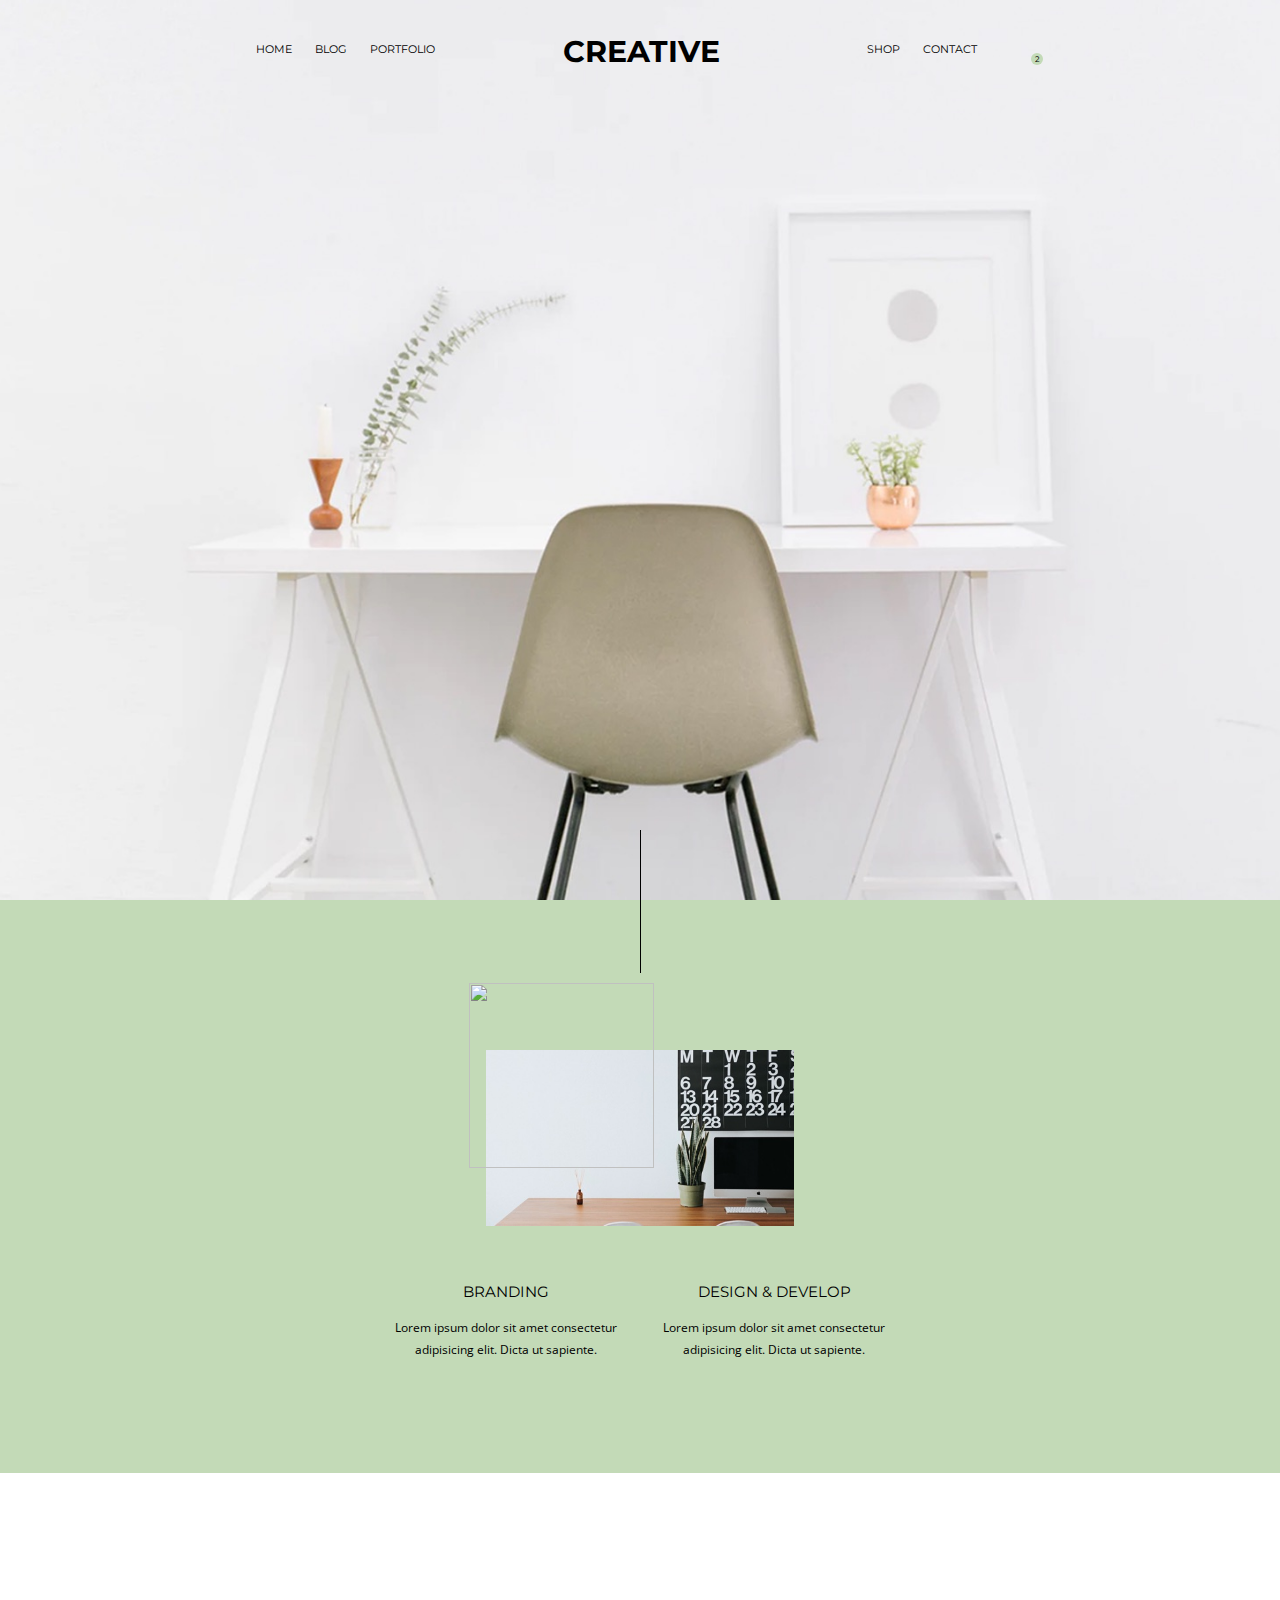
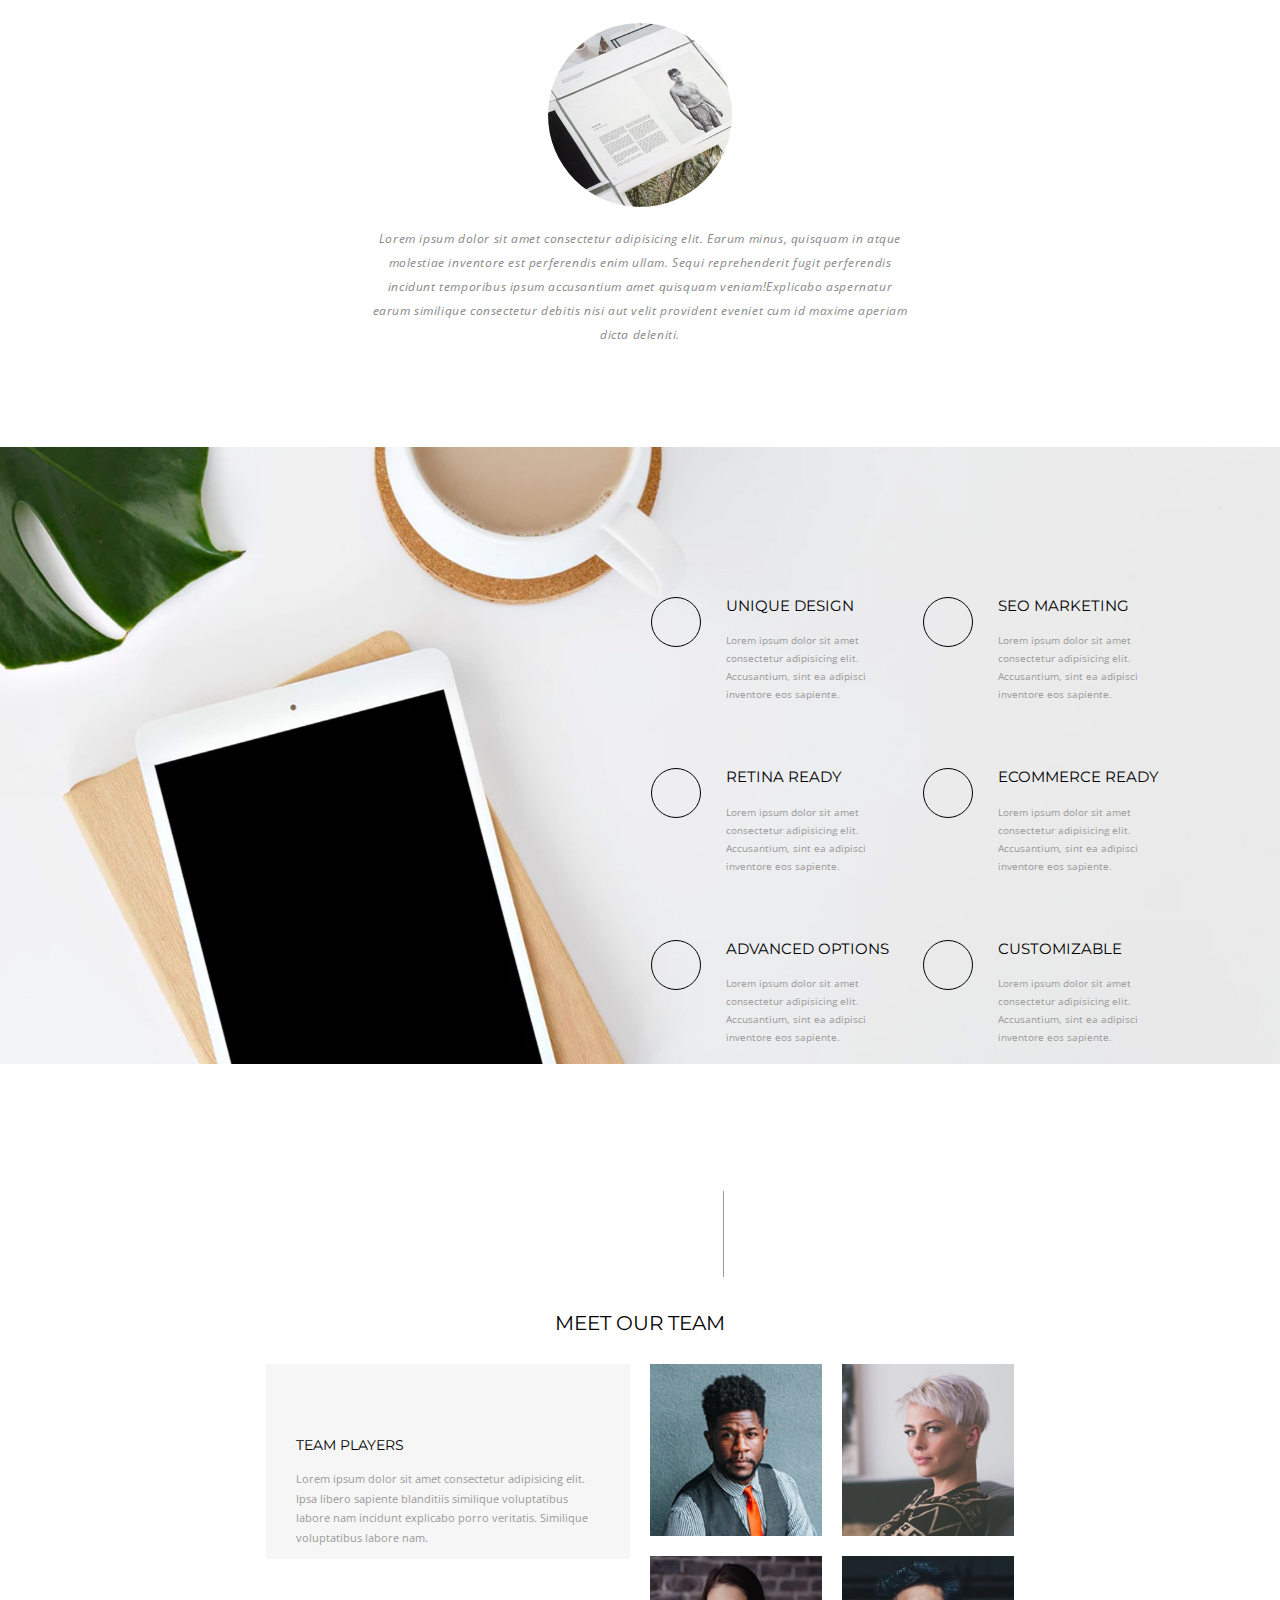
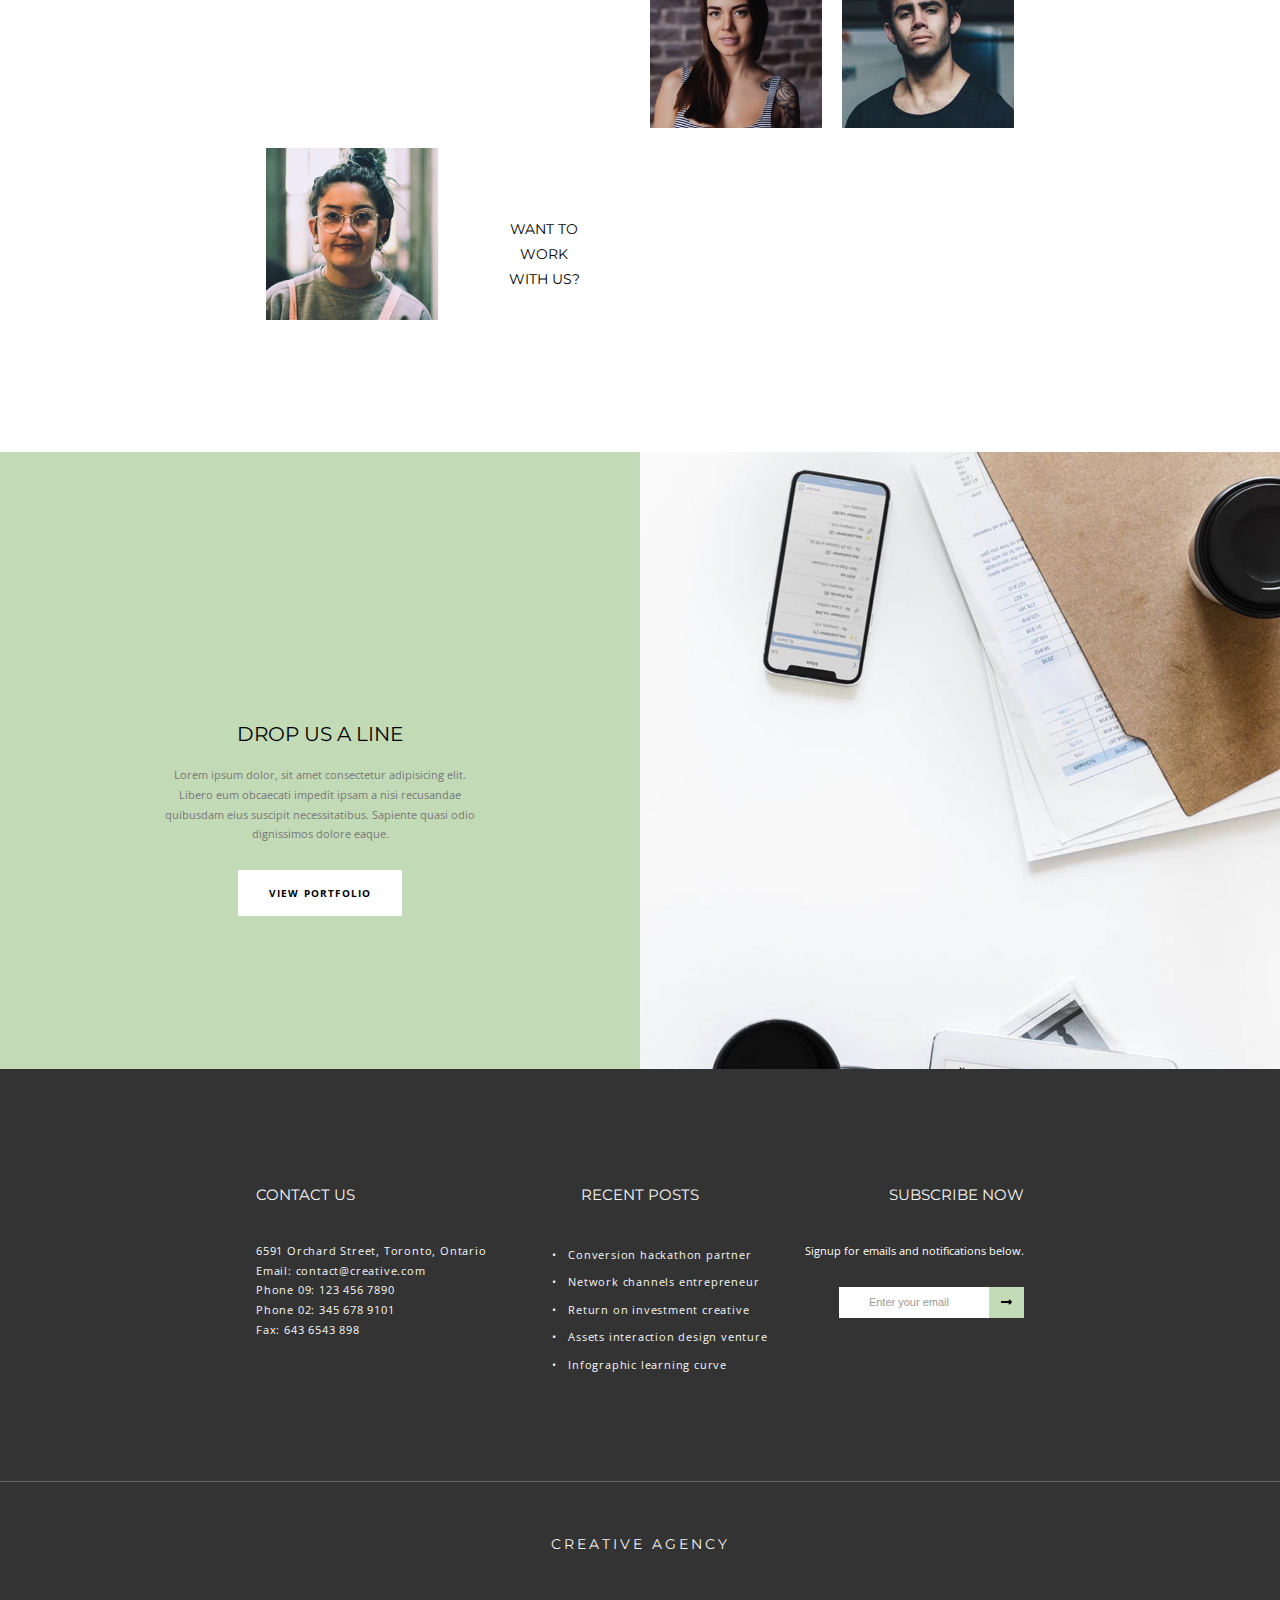
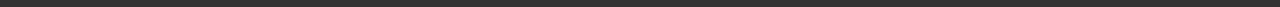
==== commit 9c3385dd: "changed nav styling and added labels, alt text and icon titles" ====
--- a/index.html
+++ b/index.html
@@ -40,7 +40,7 @@
                     </li>
                     <li class='bag'>
                         <a href="" class="shoppingLink">
-                            <i class="fas fa-shopping-bag"></i>
+                            <i class="fas fa-shopping-bag" title="shopping bag icon"></i>
                             <div class="shoppingNumber">
                                 <p>2</p>
                             </div>
@@ -55,7 +55,7 @@
     <section class="branding">
         <div class="wrapper">
             <div class="brandingImg">
-                <img src="style/assets/home-2.jpeg" alt="">
+                <img src="style/assets/home-2.jpeg" alt="mac computer on a wooden desk">
                 <img class="textOverlay" src="style/assets/home-circle-text.png" alt="">
             </div>
             <div class="brandingContainer clearfix">
@@ -72,11 +72,11 @@
     </section>
     <section class="carousel">
         <div class="wrapper">
-            <i class="fas fa-angle-left"></i>
+            <i class="fas fa-angle-left" title="left arrow icon"></i>
             <div class="carouselImg">
-                <img src="style/assets/home-3.jpeg" alt="">
-            </div>
-            <i class="fas fa-angle-right"></i>
+                <img src="style/assets/home-3.jpeg" alt=" table with printed out mock layouts">
+            </div>
+            <i class="fas fa-angle-right" title="right arrow icon"></i>
             <p>Lorem ipsum dolor sit amet consectetur adipisicing elit. Earum minus, quisquam in atque molestiae inventore est perferendis enim ullam. Sequi reprehenderit fugit perferendis incidunt temporibus ipsum accusantium amet quisquam veniam!Explicabo aspernatur earum similique consectetur debitis nisi aut velit provident eveniet cum id maxime aperiam dicta deleniti.</p>
         </div>
     </section>
@@ -85,7 +85,7 @@
             
             <li class="clearfix">
                 <div class="listIcon">
-                    <i class="fas fa-magic"></i>
+                    <i class="fas fa-magic" title="magic wand icon"></i>
                 </div>
                 <div class="listFeature clearfix">
                     <h2>unique design</h2>
@@ -95,7 +95,7 @@
             
             <li class="clearfix">
                 <div class="listIcon">
-                    <i class="fas fa-map-pin"></i>
+                    <i class="fas fa-map-pin" title="map pin icon"></i>
                 </div>
                 <div class="listFeature clearfix">
                     <h2>seo marketing</h2>
@@ -105,7 +105,7 @@
             
             <li class="clearfix">
                 <div class="listIcon">
-                    <i class="fas fa-desktop"></i>
+                    <i class="fas fa-desktop" title="desktop computer icon"></i>
                 </div>
                 <div class="listFeature clearfix">
                     <h2>retina ready</h2>
@@ -115,7 +115,7 @@
             
             <li class="clearfix">
                 <div class="listIcon">
-                    <i class="fas fa-shopping-bag"></i>
+                    <i class="fas fa-shopping-bag" title="shopping bag icon"></i>
                 </div>
                 <div class="listFeature">
                     <h2>ecommerce ready</h2>
@@ -125,7 +125,7 @@
             
             <li class="clearfix">
                 <div class="listIcon">
-                    <i class="fas fa-sliders-h"></i>
+                    <i class="fas fa-sliders-h" title="control sliders icon"></i>
                 </div>
                 <div class="listFeature">
                     <h2>advanced options</h2>
@@ -135,7 +135,7 @@
             
             <li class="clearfix">
                 <div class="listIcon">
-                    <i class="far fa-smile"></i>
+                    <i class="far fa-smile" title="smiley face icon"></i>
                 </div>
                 <div class="listFeature">
                     <h2>customizable</h2>
@@ -153,19 +153,19 @@
                     <p>Lorem ipsum dolor sit amet consectetur adipisicing elit. Ipsa libero sapiente blanditiis similique voluptatibus labore nam incidunt explicabo porro veritatis. Similique voluptatibus labore nam.</p>
                 </div>
                 <div class="galleryContainer">
-                    <img src="style/assets/home-5.jpeg" alt="">
+                    <img src="style/assets/home-5.jpeg" alt="headshot of man in suit">
                 </div>
                 <div class="galleryContainer">          
-                    <img src="style/assets/home-6.jpeg" alt="">
-                </div>
-                <div class="galleryContainer">
-                    <img src="style/assets/home-7.jpeg" alt="">
-                </div>
-                <div class="galleryContainer">
-                    <img src="style/assets/home-8.jpeg" alt="">
-                </div>
-                <div class="galleryContainer">
-                <img src="style/assets/home-9.jpeg" alt="">
+                    <img src="style/assets/home-6.jpeg" alt="headshot of woman sitting on couch">
+                </div>
+                <div class="galleryContainer">
+                    <img src="style/assets/home-7.jpeg" alt="headshot of woman in front of brick wall">
+                </div>
+                <div class="galleryContainer">
+                    <img src="style/assets/home-8.jpeg" alt="headshot of man">
+                </div>
+                <div class="galleryContainer">
+                <img src="style/assets/home-9.jpeg" alt="headshot of woman">
                 </div>
                 <div class="galleryContainer workHere">
                     <h4>want to work with us?</h4>
@@ -180,7 +180,7 @@
             <a href="">view portfolio</a> 
         </div>
         <div class="portfolioImg">
-            <img src="style/assets/home-10.jpeg" alt="">
+            <img src="style/assets/home-10.jpeg" alt="aerial shot of desk with files and cup of coffee">
         </div> 
     </section>
     <footer>
@@ -196,13 +196,13 @@
                 </ul>
                 <div class="socialIcons">
                     <a href="">
-                        <i class="fab fa-facebook-f"></i>
+                        <i class="fab fa-facebook-f" title="facebook logo"></i>
                     </a>
                     <a href="">
-                        <i class="fab fa-twitter"></i>
+                        <i class="fab fa-twitter" title="twitter logo"></i>
                     </a>
                     <a href="">
-                        <i class="fab fa-instagram"></i>
+                        <i class="fab fa-instagram" title="instagram logo"></i>
                     </a>
                 </div>
             </div>
--- a/style/style.css
+++ b/style/style.css
@@ -70,36 +70,29 @@
     
 }
 
-nav .mainLeft {
+nav .mainLeft, nav .mainRight {
     width: 40%;
     float: left;
     padding: 0;
 }
 
 nav .mainRight {
-    width: 40%;
     float: right;
-    padding: 0;
-    padding-left: 110px;
-   
-}
-nav .mainLeft li {
-    float: left;
-    padding: 15px;
+    padding-left: 140px;
+}
+nav .mainLeft li, nav .mainRight li {
+    padding: 10px;
     font-family: "Montserrat", sans-serif;
     position: relative;
+    display: inline-block;
 }
 
 nav .mainLeft li:nth-of-type(1) {
     padding-left: 0;
 }
 
-nav .mainRight li {
-    float: left;
-    text-align: right;
-    padding: 15px;
-    font-family: "Montserrat", sans-serif;
-    position: relative;
+nav .mainRight li:nth-of-type(4) {
+    padding-right: 0;
 }
 
 nav li a {
@@ -128,13 +121,13 @@
 nav li a::after {
   right: 2.5px;
   background: #000;
-  transition: width 0.8s cubic-bezier(0.22, 0.61, 0.36, 1);
+  transition: width 0.5s;
 }
 
 nav li a:hover:before {
   background: #000;
   width: 100%;
-  transition: width 0.5s cubic-bezier(0.22, 0.61, 0.36, 1);
+  transition: width 0.5s;
 }
 
 nav li a:hover:after {
@@ -143,14 +136,15 @@
   transition: 0s;
 }
 
+nav .mainRight li:nth-of-type(3) a::before, nav .mainRight li:nth-of-type(4) a::before, nav .mainRight li:nth-of-type(3) a::after, .mainRight li:nth-of-type(4) a::after {
+    background: transparent;
+}
+
 nav .logo {
     font-size: 3rem;
-    position: absolute;
-    left: 47%;
-    top: 15px;
-    margin: 0;
-    padding: 0;
-    transform: translateX(-25%);
+    text-align: center;
+    width: 20%;
+    margin: -5px auto 10px;
     font-weight: 700;
 }
 
@@ -171,7 +165,6 @@
     text-align: center;
     top: 10px;
     left: 8px;
-    
 } 
 
 .shoppingNumber p {
@@ -180,7 +173,7 @@
     text-align: center;
     top: calc(50% - 7px);
     position: relative;
-    /* border-radius: 50%; */
+    color: black;
 }
 
 /* branding section */
@@ -531,7 +524,6 @@
 
 footer input[type=email]::placeholder {
     padding-left: 15px;
-    
 }
 
 footer input[type=submit] {
@@ -558,7 +550,6 @@
     margin: 0;
 }
 
-
 /* BLOG page styles */
 
 .blogPage {
@@ -575,6 +566,10 @@
     padding: 100px 0;
 }
 
+.blogPost span {
+    color: #333333;
+}
+
 .blogPost p {
     color: #999999;
     font-size: 1.1rem;
@@ -588,7 +583,7 @@
 }
 
 .articleTagline {
-    border-bottom: 1px solid #999999;
+    border-bottom: 0.5px solid #999999;
     margin: 0;
     padding: 0;
 }
@@ -609,7 +604,6 @@
 
 .articleTagline .admin {
     width: 47%;
-   
 }
   
 .articleTagline li h3, .articleTagline li p {
@@ -624,7 +618,7 @@
 .blogPost .boldParagraph {
     font-weight: bold;
     color: black;
-    padding-top: 50px;
+    padding-top: 40px;
     
 }
 
@@ -730,12 +724,16 @@
 }
 
 .contactForm input {
-    width: calc(33% - 10px);
+    width: calc(33% - 6.5px);
     display: inline-block;
     border: none;
     border-bottom: solid 0.5px #999999;
     padding-bottom: 10px;
-    margin: 5px;
+    margin-left: 10px;
+}
+
+.contactForm input:nth-of-type(1), .contactForm input:nth-of-type(4) {
+    margin-left: 0;
 }
 
 .contactForm input[id="comment"] {
@@ -782,6 +780,10 @@
     padding-top: 40px;
 }
 
+.contactForm button:hover {
+    cursor: pointer;
+}
+
 /* contact page */
 .bannerPhoto {
     background: url(assets/contact-1.jpeg) no-repeat;
@@ -794,7 +796,7 @@
     position: relative;
     padding: 100px 0;
 }
-
+ 
 .details h2 {
     font-size: 45px;
     font-weight: 700;
@@ -804,7 +806,7 @@
     letter-spacing: 1.2px;
     position: absolute;
     top: -75px;
-    left: 280px;
+    left: 282px;
     width: 20%;
 }
 
@@ -860,19 +862,25 @@
 
 .details h3, .contactForm .wrapper .getInTouch {
     font-size: 1.4rem;
-    font-weight: normal;
-
-    /* font-weight: 700; */
-}
-
-
-
-
-
-
-
-
-
-
-
-
+    font-weight: bold;
+    border: none;
+    margin-bottom: 15px;
+    padding-bottom: 0;
+}
+
+.contactForm p {
+    padding-bottom: 80px;
+}
+
+
+
+
+
+
+
+
+
+
+
+
+
